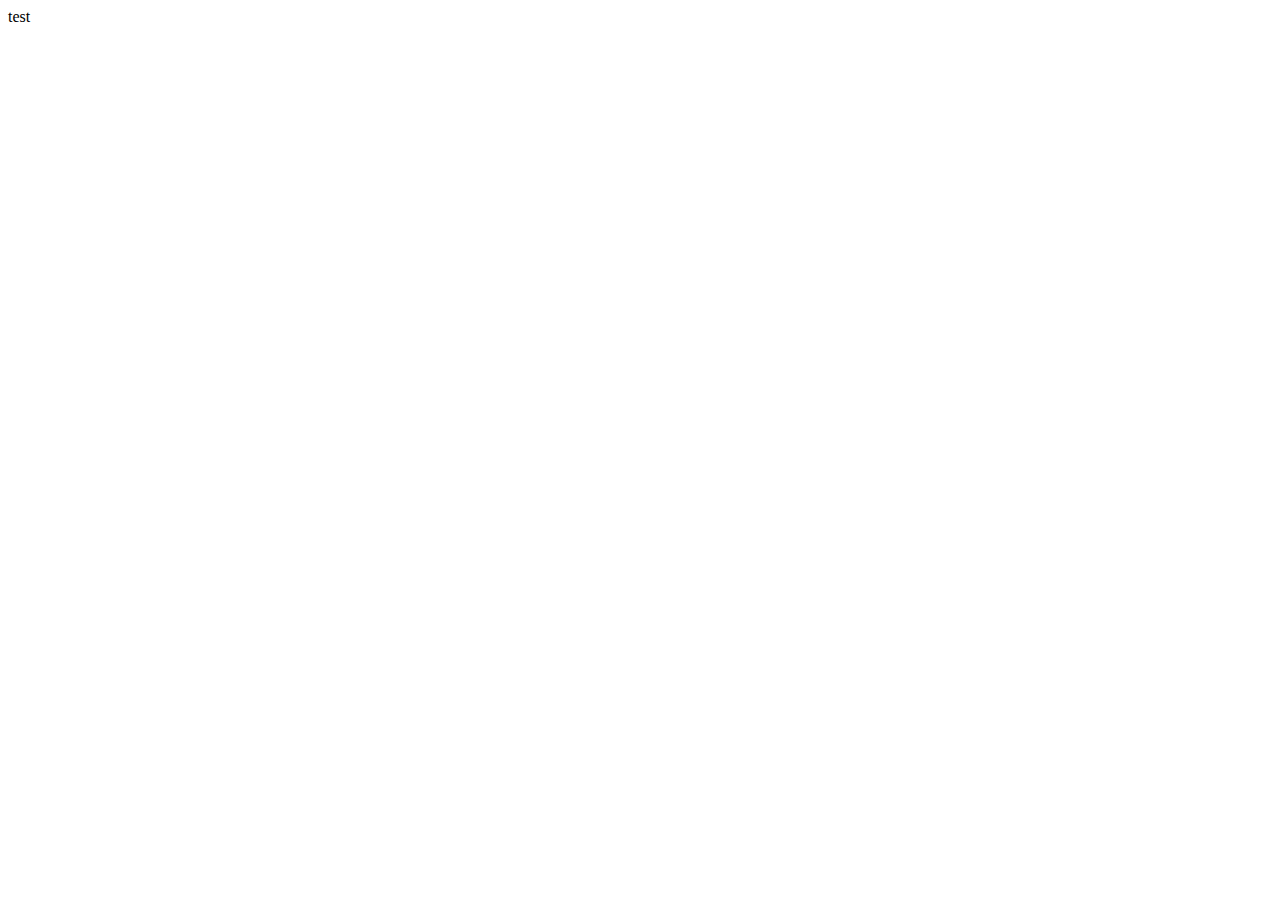
==== index.html @ 32921c5c "Update index.html" ====
<!DOCTYPE html>
<html>
  <head>
    <meta charset="utf-8">
    <meta http-equiv="X-UA-Compatible" content="IE=edge">
    <title></title>
    <meta name="description" content="">
    <meta name="viewport" content="width=device-width, initial-scale=1">
    <link rel="stylesheet" href="">
  </head>
  <body>
    test
    <script src="" async defer></script>
  </body>
</html>
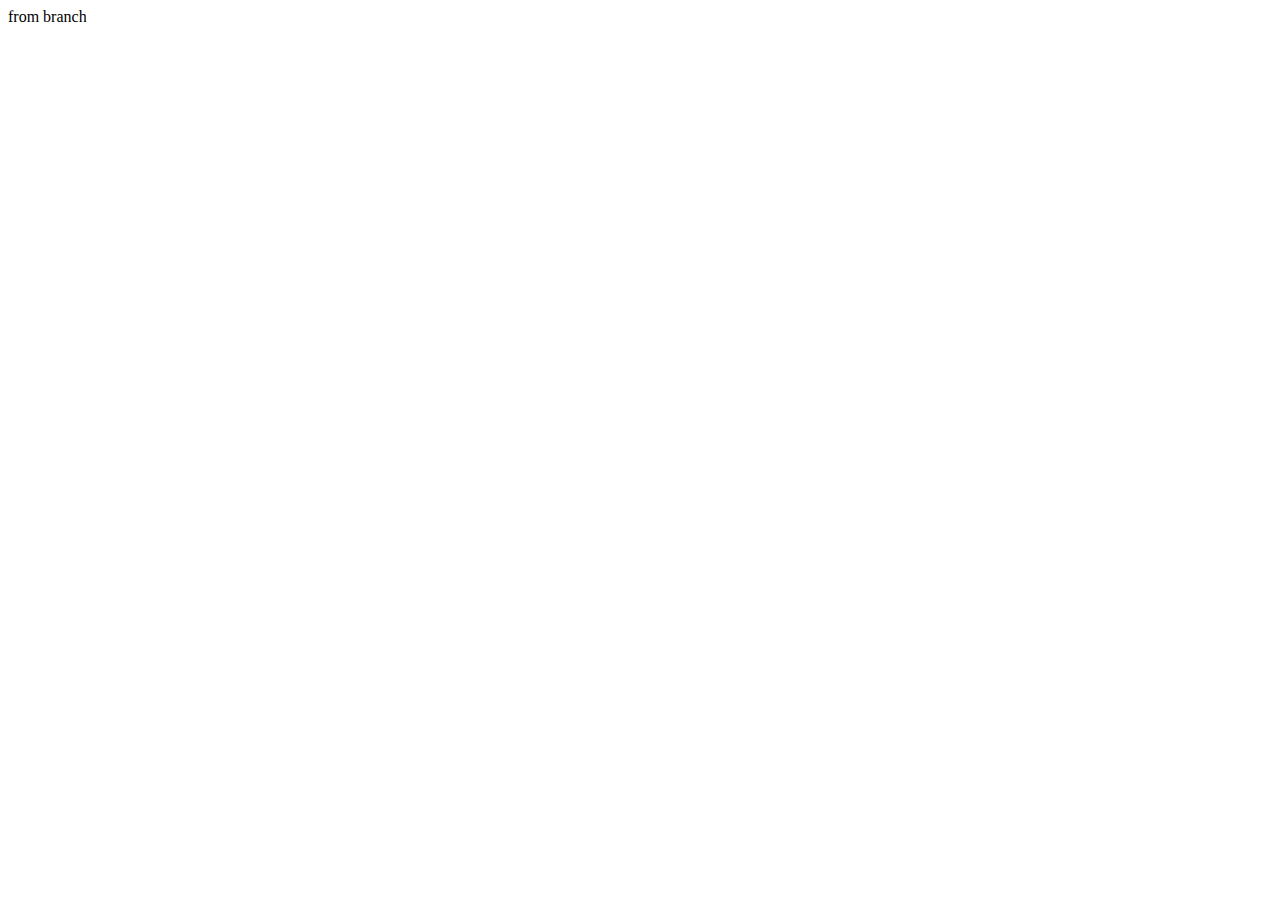
==== commit b9836354: "updated from gitbash" ====
--- a/index.html
+++ b/index.html
@@ -9,7 +9,7 @@
     <link rel="stylesheet" href="">
   </head>
   <body>
-    test
+    from branch
     <script src="" async defer></script>
   </body>
-</html>
+</html>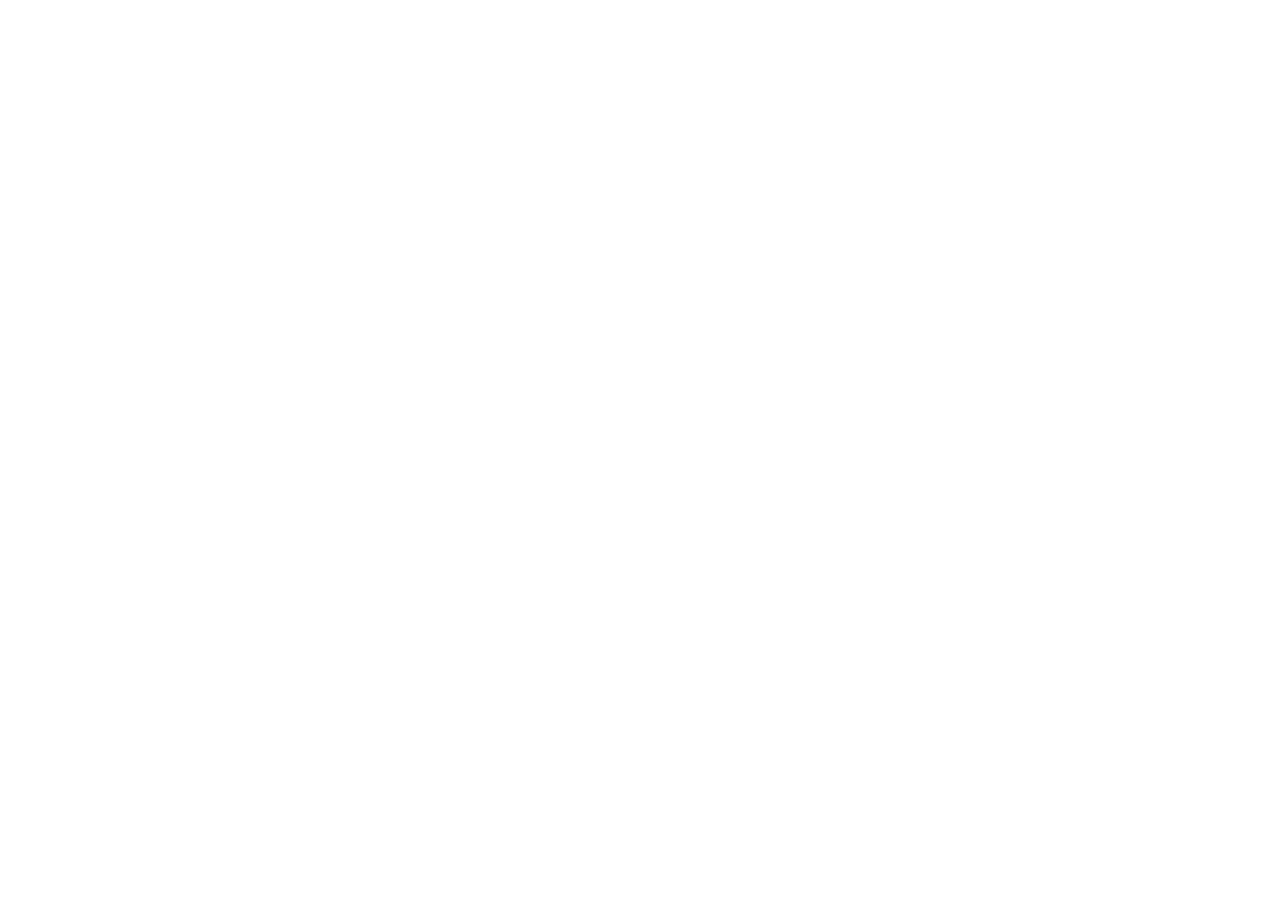
==== commit 151c20c1: "Merge branch 'main' into newFeature" ====
--- a/index.html
+++ b/index.html
@@ -9,7 +9,7 @@
     <link rel="stylesheet" href="">
   </head>
   <body>
-    from branch
+
     <script src="" async defer></script>
   </body>
-</html>+</html>
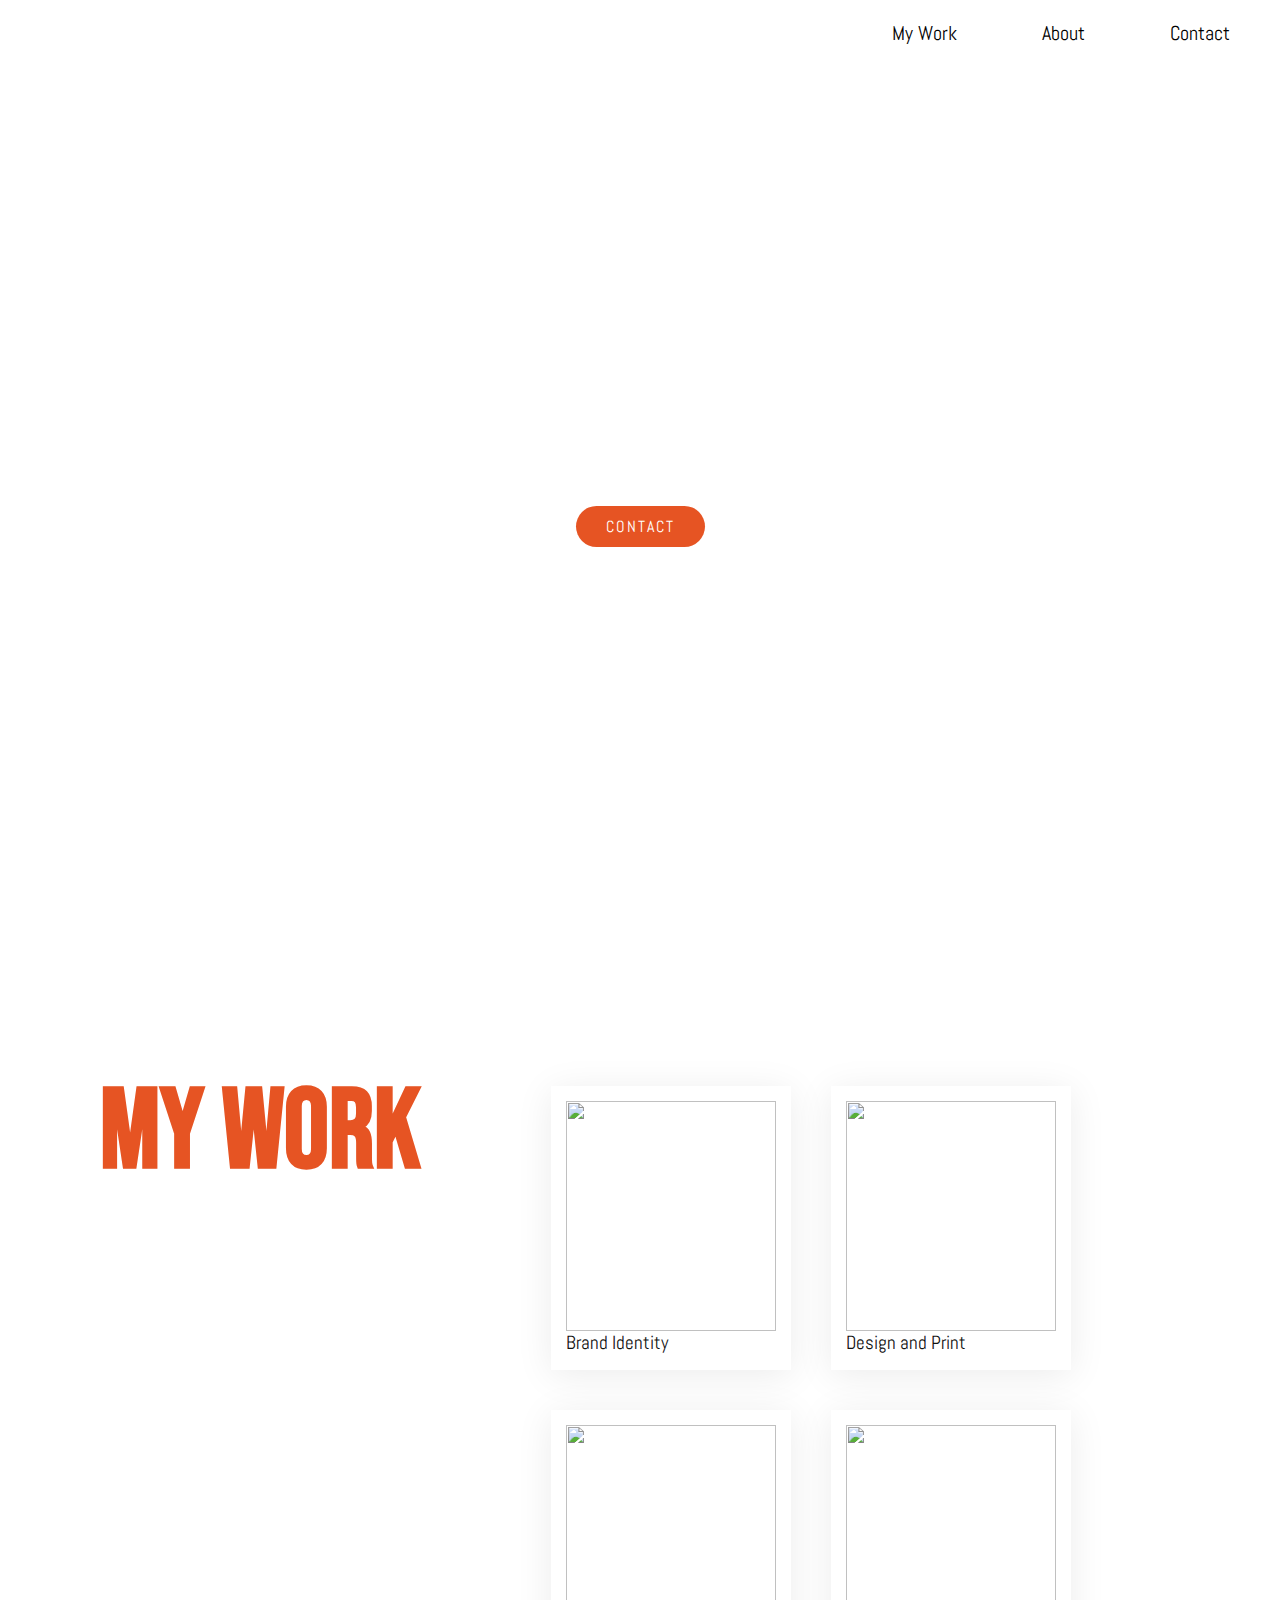
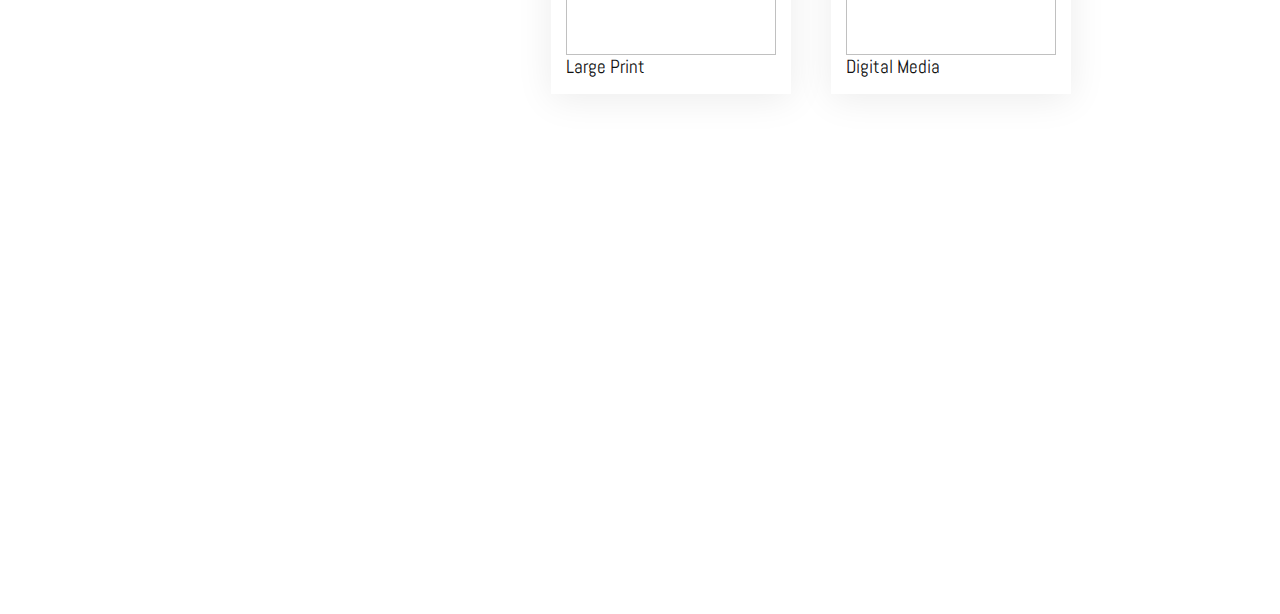
==== commit f74d2f35: "started build" ====
--- a/index.html
+++ b/index.html
@@ -3,12 +3,96 @@
   <head>
     <meta charset="utf-8">
     <meta http-equiv="X-UA-Compatible" content="IE=edge">
-    <title></title>
+    <title>Offset Design</title>
     <meta name="description" content="">
     <meta name="viewport" content="width=device-width, initial-scale=1">
-    <link rel="stylesheet" href="">
+    <link rel="preconnect" href="https://fonts.gstatic.com">
+    <link href="https://fonts.googleapis.com/css2?family=Abel&family=Bebas+Neue&display=swap" rel="stylesheet">
+    <link rel="stylesheet" href="style.css">
   </head>
   <body>
+
+    <header>
+      <a href="" class="logo"><img src="./images/logoOffsetDesign.png" alt=""></a>
+      <!-- <div class="menuToggle" onclick="toggleMenu();"></div> -->
+      <ul class="navigation">
+        <li><a href="#mywork" onclick="toggleMenu();">My Work</a></li>
+        <li><a href="#about" onclick="toggleMenu();">About</a></li>
+        <li><a href="#contact" onclick="toggleMenu();">Contact</a></li>
+      </ul>
+    </header>
+
+    <!-- BANNER SECTION -->
+    <section class="banner" id="banner">
+      <div class="content">
+        <a href="" class="btn">Contact</a>
+      </div>
+    </section>
+
+    <!-- MY WORK SECTION -->
+    <section class="mywork" id="mywork">
+      <div class="row">
+        <div class="col40">
+          <h2 class="titleText">My Work</h2>
+        </div>
+        <div class="col60">
+          <div class="content">
+            <div class="box">
+              <div class="imgBx">
+                <img src="./images/thumbBranding.png" alt="">
+              </div>
+              <div class="text">
+                <h3>Brand Identity</h3>
+              </div>
+            </div>
+            <div class="box">
+              <div class="imgBx">
+                <img src="./images/thumbDesignAndPrint.png" alt="">
+              </div>
+              <div class="text">
+                <h3>Design and Print</h3>
+              </div>
+            </div>
+            <div class="box">
+              <div class="imgBx">
+                <img src="./images/thumbLargeFormat.png" alt="">
+              </div>
+              <div class="text">
+                <h3>Large Print</h3>
+              </div>
+            </div>
+            <div class="box">
+              <div class="imgBx">
+                <img src="./images/thumbSocialMedia.png" alt="">
+              </div>
+              <div class="text">
+                <h3>Digital Media</h3>
+              </div>
+            </div>
+          </div>
+        </div>
+      </div>
+    </section>
+
+    <!-- ABOUT SECTION -->
+    <section>
+      <div>
+
+      </div>
+    </section>
+
+    <!-- CONTACT SECTION -->
+    <section>
+      <div>
+
+      </div>
+    </section>
+
+    <footer>
+      <div>
+
+      </div>
+    </footer>
 
     <script src="" async defer></script>
   </body>
--- a/style.css
+++ b/style.css
@@ -0,0 +1,176 @@
+:root {
+  font-size: 16px;
+}
+
+* {
+  margin: 0;
+  padding: 0;
+  box-sizing: border-box;
+  font-family: "Abel", sans-serif;
+  scroll-behavior: smooth;
+}
+
+/* SECTIONS (GENERAL) */
+section {
+  padding: 100px;
+}
+.btn {
+  font-size: 1em;
+  color: #fff;
+  background: #e65423;
+  display: inline-block;
+  padding: 10px 30px;
+  margin-top: 20px;
+  text-transform: uppercase;
+  text-decoration: none;
+  letter-spacing: 2px;
+  transition: 0.5s;
+  border-radius: 30px;
+}
+.btn:hover {
+  letter-spacing: 6px;
+}
+.title {
+  width: 100%;
+  display: flex;
+  justify-content: center;
+  align-items: center;
+  flex-direction: column;
+  text-align: center;
+}
+.titleText {
+  font-size: 7rem;
+  /* font-weight: 300; */
+  font-family: "Bebas Neue", cursive;
+  color: #e65423;
+}
+p {
+  font-weight: 300;
+  color: #111;
+}
+.row {
+  position: relative;
+  width: 100%;
+  display: flex;
+  justify-content: space-between;
+}
+.row .col40 {
+  width: 48%;
+}
+/* .row .col60 .imgBx {
+  position: relative;
+  width: 100%;
+  min-height: 300px;
+}
+.row .col60 .imgBx img {
+  position: absolute;
+  top: 0;
+  left: 0;
+  width: 100%;
+  height: 100%;
+  object-fit: cover;
+} */
+
+/* HEADER NAVIGATION */
+header {
+  position: relative;
+  top: 0;
+  left: 0;
+  width: 100%;
+  padding: 20px 50px;
+  z-index: 100;
+  display: flex;
+  justify-content: space-between;
+  align-items: center;
+  transition: 0.5s;
+  background-color: rgba(255, 255, 255, 0);
+}
+/* header.sticky {
+  background: #fff;
+  padding: 10px 100px;
+  box-shadow: 0 5px 20px rgba(0, 0, 0, 0.05);
+} */
+/* header.sticky .logo {
+  color: #111;
+} */
+header .navigation {
+  position: relative;
+  display: flex;
+}
+header .navigation li {
+  list-style: none;
+  margin-left: 85px;
+}
+header .navigation li a {
+  text-decoration: none;
+  color: #000;
+  font-weight: 300;
+  font-size: 20px;
+}
+/* header.sticky .navigation li a {
+  color: #111;
+} */
+header .navigation li a:hover {
+  color: #e65423;
+}
+
+/* BANNER SECTION */
+.banner {
+  position: relative;
+  top: 0;
+  width: 100%;
+  min-height: 100vh;
+  display: flex;
+  justify-content: center;
+  align-items: center;
+  background: url(./images/coverOffsetDesign1.png);
+  background-size: cover;
+  background-position: center;
+}
+.banner .content {
+  max-width: 900px;
+  text-align: center;
+}
+.banner .content h2 {
+  font-size: 5em;
+  color: #fff;
+}
+.banner .content p {
+  font-size: 1em;
+  color: #fff;
+}
+
+/* MY WORK SECTION */
+.mywork .content {
+  display: flex;
+  justify-content: center;
+  flex-direction: reverse;
+  flex-wrap: wrap;
+  /* margin-top: 40px; */
+}
+.mywork .content .box {
+  width: 240px;
+  margin: 20px;
+  border: 15px solid #fff;
+  box-shadow: 0 5px 35px rgba(0, 0, 0, 0.08);
+}
+.mywork .content .box .imgBx {
+  position: relative;
+  width: 100%;
+  height: 230px;
+}
+.mywork .content .box .imgBx img {
+  position: absolute;
+  top: 0;
+  left: 0;
+  width: 100%;
+  height: 100%;
+  object-fit: cover;
+}
+.mywork .content .box .text {
+  /* padding: 15px 0 5px; */
+}
+.mywork .content .box .text h3 {
+  font-weight: 400;
+  color: #111;
+}
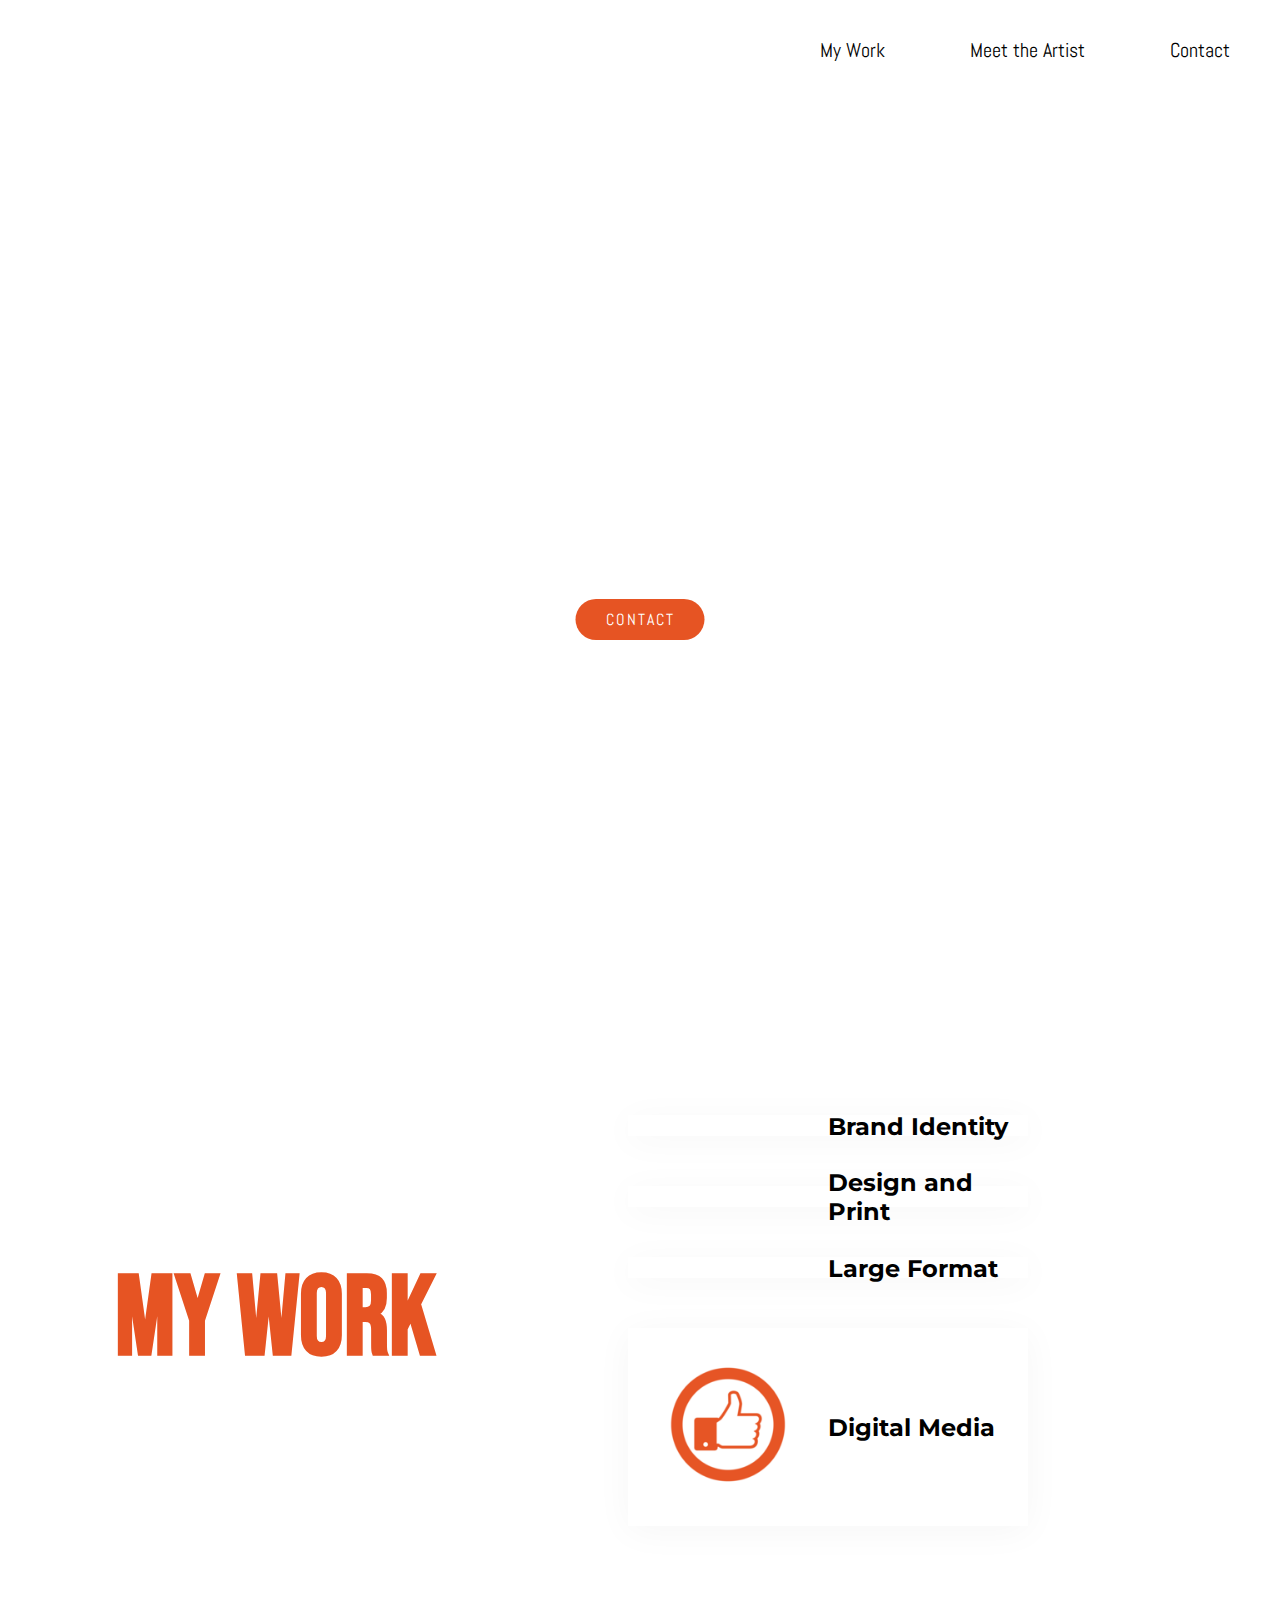
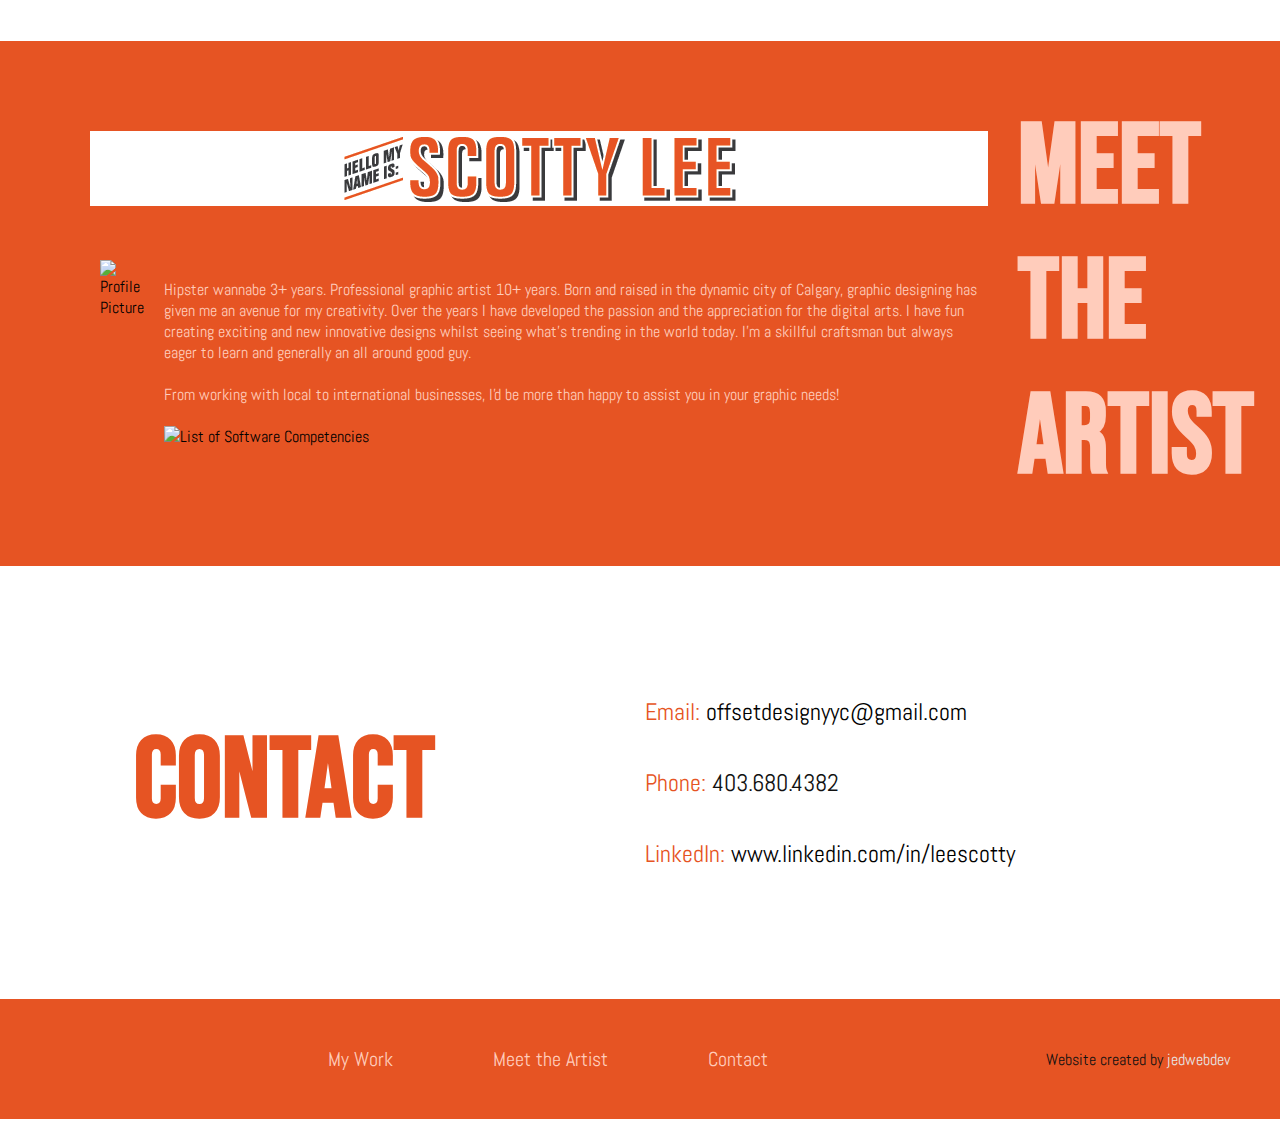
==== commit c12569a9: "second major update" ====
--- a/index.html
+++ b/index.html
@@ -7,7 +7,7 @@
     <meta name="description" content="">
     <meta name="viewport" content="width=device-width, initial-scale=1">
     <link rel="preconnect" href="https://fonts.gstatic.com">
-    <link href="https://fonts.googleapis.com/css2?family=Abel&family=Bebas+Neue&display=swap" rel="stylesheet">
+    <link href="https://fonts.googleapis.com/css2?family=Abel&family=Bebas+Neue&family=Montserrat:wght@700&display=swap" rel="stylesheet">
     <link rel="stylesheet" href="style.css">
   </head>
   <body>
@@ -17,7 +17,7 @@
       <!-- <div class="menuToggle" onclick="toggleMenu();"></div> -->
       <ul class="navigation">
         <li><a href="#mywork" onclick="toggleMenu();">My Work</a></li>
-        <li><a href="#about" onclick="toggleMenu();">About</a></li>
+        <li><a href="#about" onclick="toggleMenu();">Meet the Artist</a></li>
         <li><a href="#contact" onclick="toggleMenu();">Contact</a></li>
       </ul>
     </header>
@@ -25,49 +25,49 @@
     <!-- BANNER SECTION -->
     <section class="banner" id="banner">
       <div class="content">
-        <a href="" class="btn">Contact</a>
+        <a href="#contact" class="btn">Contact</a>
       </div>
     </section>
 
     <!-- MY WORK SECTION -->
     <section class="mywork" id="mywork">
       <div class="row">
-        <div class="col40">
+        <div class="titleColumnLeft">
           <h2 class="titleText">My Work</h2>
         </div>
-        <div class="col60">
-          <div class="content">
-            <div class="box">
-              <div class="imgBx">
+        <div class="content">
+          <a href="">
+            <div class="card">
+              <div class="imgBox">
                 <img src="./images/thumbBranding.png" alt="">
               </div>
               <div class="text">
                 <h3>Brand Identity</h3>
               </div>
             </div>
-            <div class="box">
-              <div class="imgBx">
-                <img src="./images/thumbDesignAndPrint.png" alt="">
-              </div>
-              <div class="text">
-                <h3>Design and Print</h3>
-              </div>
+          </a>
+          <div class="card">
+            <div class="imgBox">
+              <img src="./images/thumbDesignAndPrint.png" alt="">
             </div>
-            <div class="box">
-              <div class="imgBx">
-                <img src="./images/thumbLargeFormat.png" alt="">
-              </div>
-              <div class="text">
-                <h3>Large Print</h3>
-              </div>
+            <div class="text">
+              <h3>Design and Print</h3>
             </div>
-            <div class="box">
-              <div class="imgBx">
-                <img src="./images/thumbSocialMedia.png" alt="">
-              </div>
-              <div class="text">
-                <h3>Digital Media</h3>
-              </div>
+          </div>
+          <div class="card">
+            <div class="imgBox">
+              <img src="./images/thumbLargeFormat.png" alt="">
+            </div>
+            <div class="text">
+              <h3>Large Format</h3>
+            </div>
+          </div>
+          <div class="card">
+            <div class="imgBox">
+              <img src="./images/thumbDigitalMedia.png" alt="">
+            </div>
+            <div class="text">
+              <h3>Digital Media</h3>
             </div>
           </div>
         </div>
@@ -75,23 +75,58 @@
     </section>
 
     <!-- ABOUT SECTION -->
-    <section>
-      <div>
-
+    <section class="about" id="about">
+      <div class="row">
+        <div class="content">
+          <div class="contentRow">
+            <div class="imgTitle">
+              <img src="./images/aboutName-2.png" alt="Hello My Name is Scotty Lee">
+            </div>
+          </div>
+          <div class="contentRow">
+            <div class="imgBox">
+              <img src="./images/aboutProfile.png" alt="Profile Picture">
+            </div>
+            <div class="text">
+              <p>Hipster wannabe 3+ years. Professional graphic artist 10+ years. Born and raised in the dynamic city of Calgary, graphic designing has given me an avenue for my creativity. Over the years I have developed the passion and the appreciation for the digital arts. I have fun creating exciting and new innovative designs whilst seeing what's trending in the world today. I'm a skillful craftsman but always eager to learn and generally an all around good guy.</p>
+              <br>
+              <p>From working with local to international businesses, I'd be more than happy to assist you in your graphic needs!</p>
+              <br>
+              <img src="./images/aboutIconList.png" alt="List of Software Competencies">
+            </div>
+          </div>
+        </div>
+        <div class="titleColumnRight">
+          <h2 class="titleText">Meet the Artist</h2>
+        </div>
       </div>
     </section>
 
     <!-- CONTACT SECTION -->
-    <section>
-      <div>
-
+    <section class="contact" id="contact">
+      <div class="row">
+        <div class="titleColumnLeft">
+          <h2 class="titleText">Contact</h2>
+        </div>
+        <div class="content">
+          <div class="text">
+            <p><span>Email: </span> <a href="mailto:offsetdesignyyc@gmail.com">offsetdesignyyc@gmail.com</a></p>
+            <p><span>Phone: </span> 403.680.4382</p>
+            <p><span>LinkedIn: </span> <a href="https://www.linkedin.com/in/leescotty">www.linkedin.com/in/leescotty</a></p>
+          </div>
+        </div>
       </div>
     </section>
 
-    <footer>
-      <div>
-
-      </div>
+    <footer class="footer">
+      <a href="" class="logo"><img src="./images/logoOffsetDesign.png" alt=""></a>
+      <!-- <div class="menuToggle" onclick="toggleMenu();"></div> -->
+      <ul class="index">
+        <li><a href="#mywork" onclick="toggleMenu();">My Work</a></li>
+        <li><a href="#about" onclick="toggleMenu();">Meet the Artist</a></li>
+        <li><a href="#contact" onclick="toggleMenu();">Contact</a></li>
+      </ul>
+      <p class="createdBy">Website created by <span>jedwebdev</span></p>
     </footer>
 
     <script src="" async defer></script>
--- a/style.css
+++ b/style.css
@@ -12,7 +12,7 @@
 
 /* SECTIONS (GENERAL) */
 section {
-  padding: 100px;
+  padding: 60px;
 }
 .btn {
   font-size: 1em;
@@ -54,29 +54,29 @@
   display: flex;
   justify-content: space-between;
 }
-.row .col40 {
-  width: 48%;
-}
-/* .row .col60 .imgBx {
-  position: relative;
-  width: 100%;
-  min-height: 300px;
-}
-.row .col60 .imgBx img {
-  position: absolute;
+.row .titleColumnLeft {
+  width: 600px;
+  display: flex;
+  justify-content: flex-end;
+  align-items: center;
+}
+.row .titleColumnRight {
+  width: 600px;
+  display: flex;
+  justify-content: flex-start;
+  align-items: center;
+}
+.row .titleColumnRight .titleText {
+  color: #ffccbb;
+}
+
+/* HEADER NAVIGATION */
+header {
+  position: relative;
   top: 0;
   left: 0;
   width: 100%;
-  height: 100%;
-  object-fit: cover;
-} */
-
-/* HEADER NAVIGATION */
-header {
-  position: relative;
-  top: 0;
-  left: 0;
-  width: 100%;
+  height: 100px;
   padding: 20px 50px;
   z-index: 100;
   display: flex;
@@ -94,7 +94,7 @@
   color: #111;
 } */
 header .navigation {
-  position: relative;
+  /* position: relative; */
   display: flex;
 }
 header .navigation li {
@@ -107,7 +107,7 @@
   font-weight: 300;
   font-size: 20px;
 }
-/* header.sticky .navigation li a {
+/* header nav.sticky .navigation li a {
   color: #111;
 } */
 header .navigation li a:hover {
@@ -139,38 +139,146 @@
   font-size: 1em;
   color: #fff;
 }
+.banner .btn {
+  position: absolute;
+  bottom: 40%;
+  transform: translateX(-50%);
+}
 
 /* MY WORK SECTION */
+.mywork {
+  display: flex;
+  align-items: center;
+  flex-wrap: wrap;
+}
 .mywork .content {
-  display: flex;
-  justify-content: center;
-  flex-direction: reverse;
-  flex-wrap: wrap;
-  /* margin-top: 40px; */
-}
-.mywork .content .box {
-  width: 240px;
-  margin: 20px;
-  border: 15px solid #fff;
-  box-shadow: 0 5px 35px rgba(0, 0, 0, 0.08);
-}
-.mywork .content .box .imgBx {
-  position: relative;
-  width: 100%;
-  height: 230px;
-}
-.mywork .content .box .imgBx img {
+  margin: 30px;
+  width: 100%;
+  display: flex;
+  justify-content: center;
+  flex-wrap: wrap;
+}
+.mywork .content .card {
+  position: relative;
+  margin: 25px;
+  width: 400px;
+  /* background: chartreuse; */
+  box-shadow: 0 5px 35px rgba(0, 0, 0, 0.04);
+  cursor: pointer;
+}
+.mywork .content .card .imgBox {
+  /* border: 1px solid brown; */
+  width: 250px;
+  overflow: hidden;
+}
+.mywork .content .card .imgBox img {
+  width: 100%;
+  object-position: center;
+  object-fit: cover;
+  transform: translateX(-10%);
+}
+.mywork .content .text {
   position: absolute;
-  top: 0;
+  top: 50%;
+  left: 200px;
+  transform: translateY(-50%);
+}
+.mywork .content .text h3 {
+  font-family: "Montserrat", sans-serif;
+  font-size: 24px;
+  color: #000;
+}
+.mywork .content .text h3 a {
+  text-decoration: none;
+}
+
+/* ABOUT SECTION */
+.about {
+  background: #e65423;
+}
+
+.about .content {
+  margin: 30px;
+  width: 100%;
+  display: flex;
+  justify-content: center;
+  flex-wrap: wrap;
+}
+.about .content .contentRow {
+  display: flex;
+}
+.about .content .contentRow .imgBox {
+  margin: 10px;
+}
+.about .content .contentRow .text {
+  margin: 10px;
+  display: flex;
+  flex-direction: column;
+  justify-content: center;
+}
+.about .content p {
+  color: #ffccbb;
+}
+
+/* CONTACT SECTION */
+.contact {
+  display: flex;
+  align-items: center;
+  flex-wrap: wrap;
+}
+.contact .content {
+  position: relative;
+  margin: 30px;
+  width: 100%;
+  display: flex;
+  flex-direction: column;
+  justify-content: center;
+  font-size: 24px;
+}
+.contact .content .text p {
+  margin: 40px 0px;
+  margin-left: 180px;
+}
+.contact .content .text span {
+  color: #e65423;
+}
+.contact .content .text a {
+  color: #000;
+  text-decoration: none;
+}
+
+footer {
+  position: relative;
+  bottom: 0;
   left: 0;
   width: 100%;
-  height: 100%;
-  object-fit: cover;
-}
-.mywork .content .box .text {
-  /* padding: 15px 0 5px; */
-}
-.mywork .content .box .text h3 {
-  font-weight: 400;
-  color: #111;
-}
+  height: 120px;
+  padding: 20px 50px;
+  z-index: 100;
+  display: flex;
+  justify-content: space-between;
+  align-items: center;
+  transition: 0.5s;
+  background-color: #e65423;
+}
+footer .index {
+  position: relative;
+  display: flex;
+  align-items: center;
+}
+footer .index li {
+  list-style: none;
+  margin: 50px;
+}
+footer .index li a {
+  text-decoration: none;
+  color: #ffccbb;
+  font-weight: 300;
+  font-size: 20px;
+}
+footer .index li a:hover {
+  color: #000;
+}
+footer span {
+  color: #e6e6e6;
+}
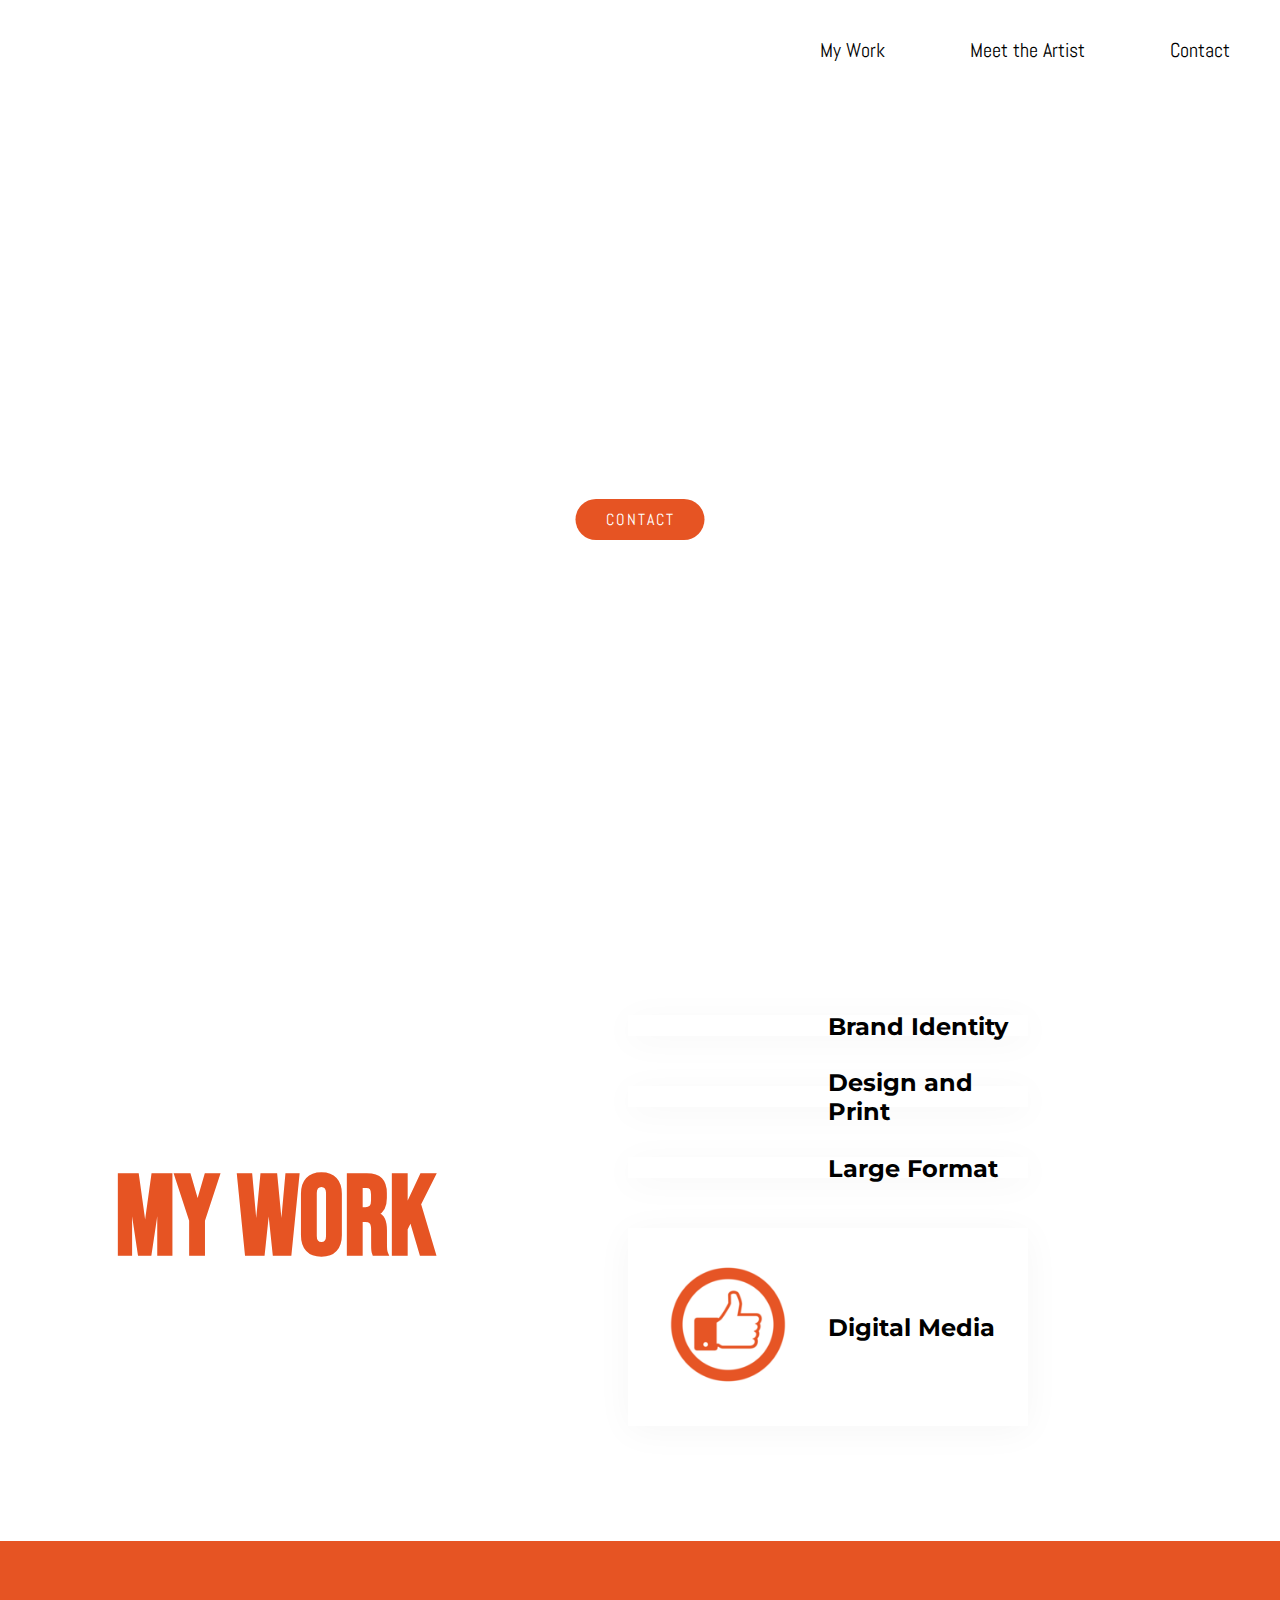
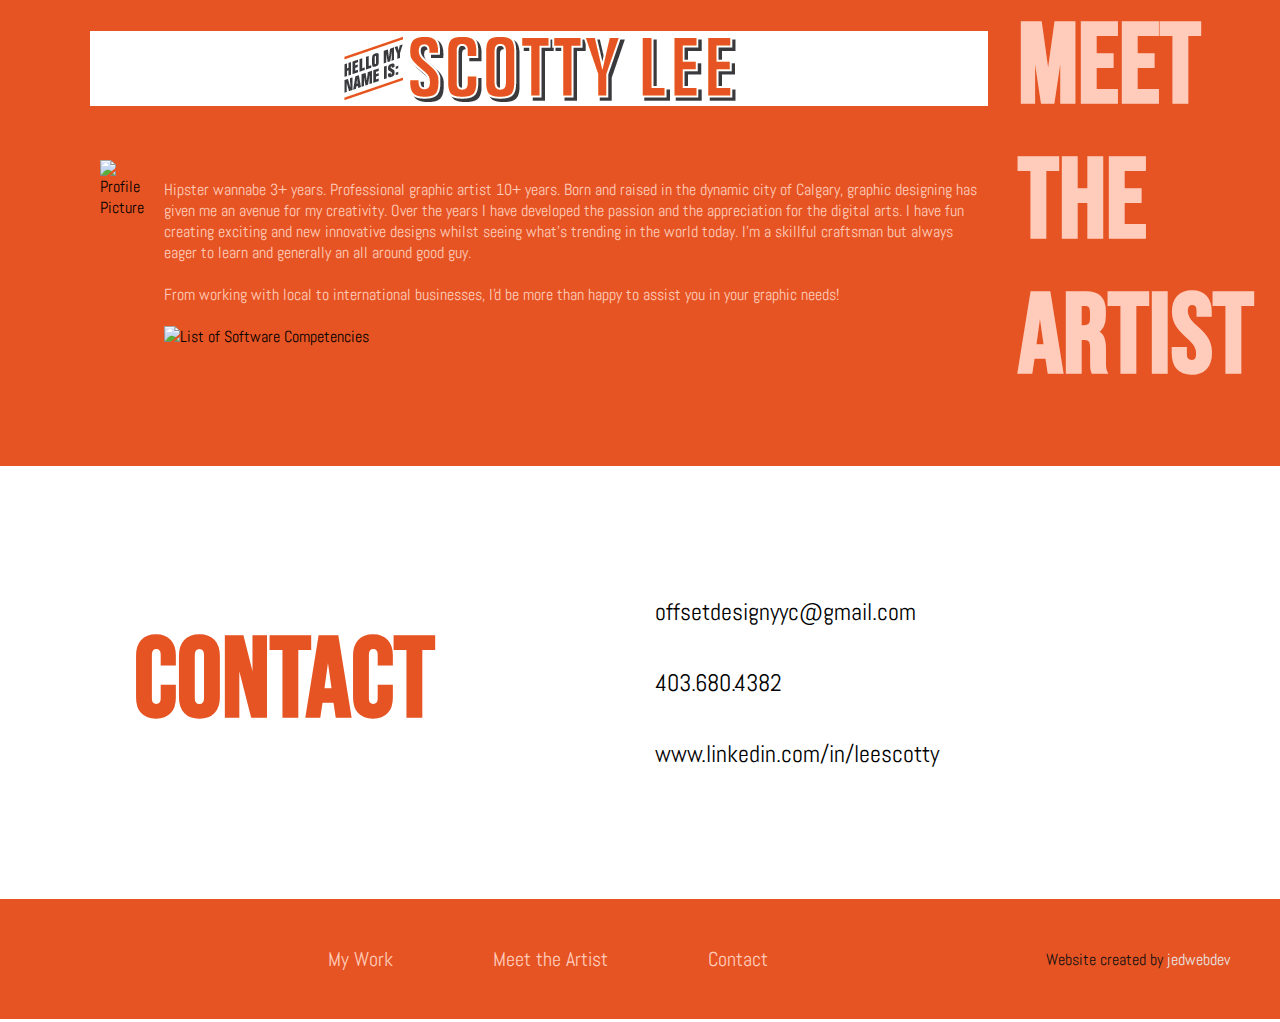
==== commit 8da238b6: "refined layout and added contact icons" ====
--- a/index.html
+++ b/index.html
@@ -9,6 +9,7 @@
     <link rel="preconnect" href="https://fonts.gstatic.com">
     <link href="https://fonts.googleapis.com/css2?family=Abel&family=Bebas+Neue&family=Montserrat:wght@700&display=swap" rel="stylesheet">
     <link rel="stylesheet" href="style.css">
+    <script src="https://kit.fontawesome.com/d0799568b8.js" crossorigin="anonymous"></script>
   </head>
   <body>
 
@@ -110,9 +111,9 @@
         </div>
         <div class="content">
           <div class="text">
-            <p><span>Email: </span> <a href="mailto:offsetdesignyyc@gmail.com">offsetdesignyyc@gmail.com</a></p>
-            <p><span>Phone: </span> 403.680.4382</p>
-            <p><span>LinkedIn: </span> <a href="https://www.linkedin.com/in/leescotty">www.linkedin.com/in/leescotty</a></p>
+            <p><i class="fas fa-envelope"></i> <a href="mailto:offsetdesignyyc@gmail.com">offsetdesignyyc@gmail.com</a></p>
+            <p><i class="fas fa-phone"></i> <a href="tel:14036804382">403.680.4382</a></p>
+            <p><i class="fab fa-linkedin-in"></i> <a href="https://www.linkedin.com/in/leescotty">www.linkedin.com/in/leescotty</a></p>
           </div>
         </div>
       </div>
--- a/style.css
+++ b/style.css
@@ -72,7 +72,7 @@
 
 /* HEADER NAVIGATION */
 header {
-  position: relative;
+  position: absolute;
   top: 0;
   left: 0;
   width: 100%;
@@ -215,9 +215,13 @@
   display: flex;
   flex-direction: column;
   justify-content: center;
+  align-items: flex-start;
 }
 .about .content p {
   color: #ffccbb;
+}
+.about .content img {
+  object-fit: contain;
 }
 
 /* CONTACT SECTION */
@@ -246,7 +250,20 @@
   color: #000;
   text-decoration: none;
 }
-
+.fa-envelope {
+  color: #e65423;
+  margin-right: 10px;
+}
+.fa-phone {
+  color: #e65423;
+  margin-right: 10px;
+}
+.fa-linkedin-in {
+  color: #e65423;
+  margin-right: 10px;
+}
+
+/* FOOTER SECTION */
 footer {
   position: relative;
   bottom: 0;
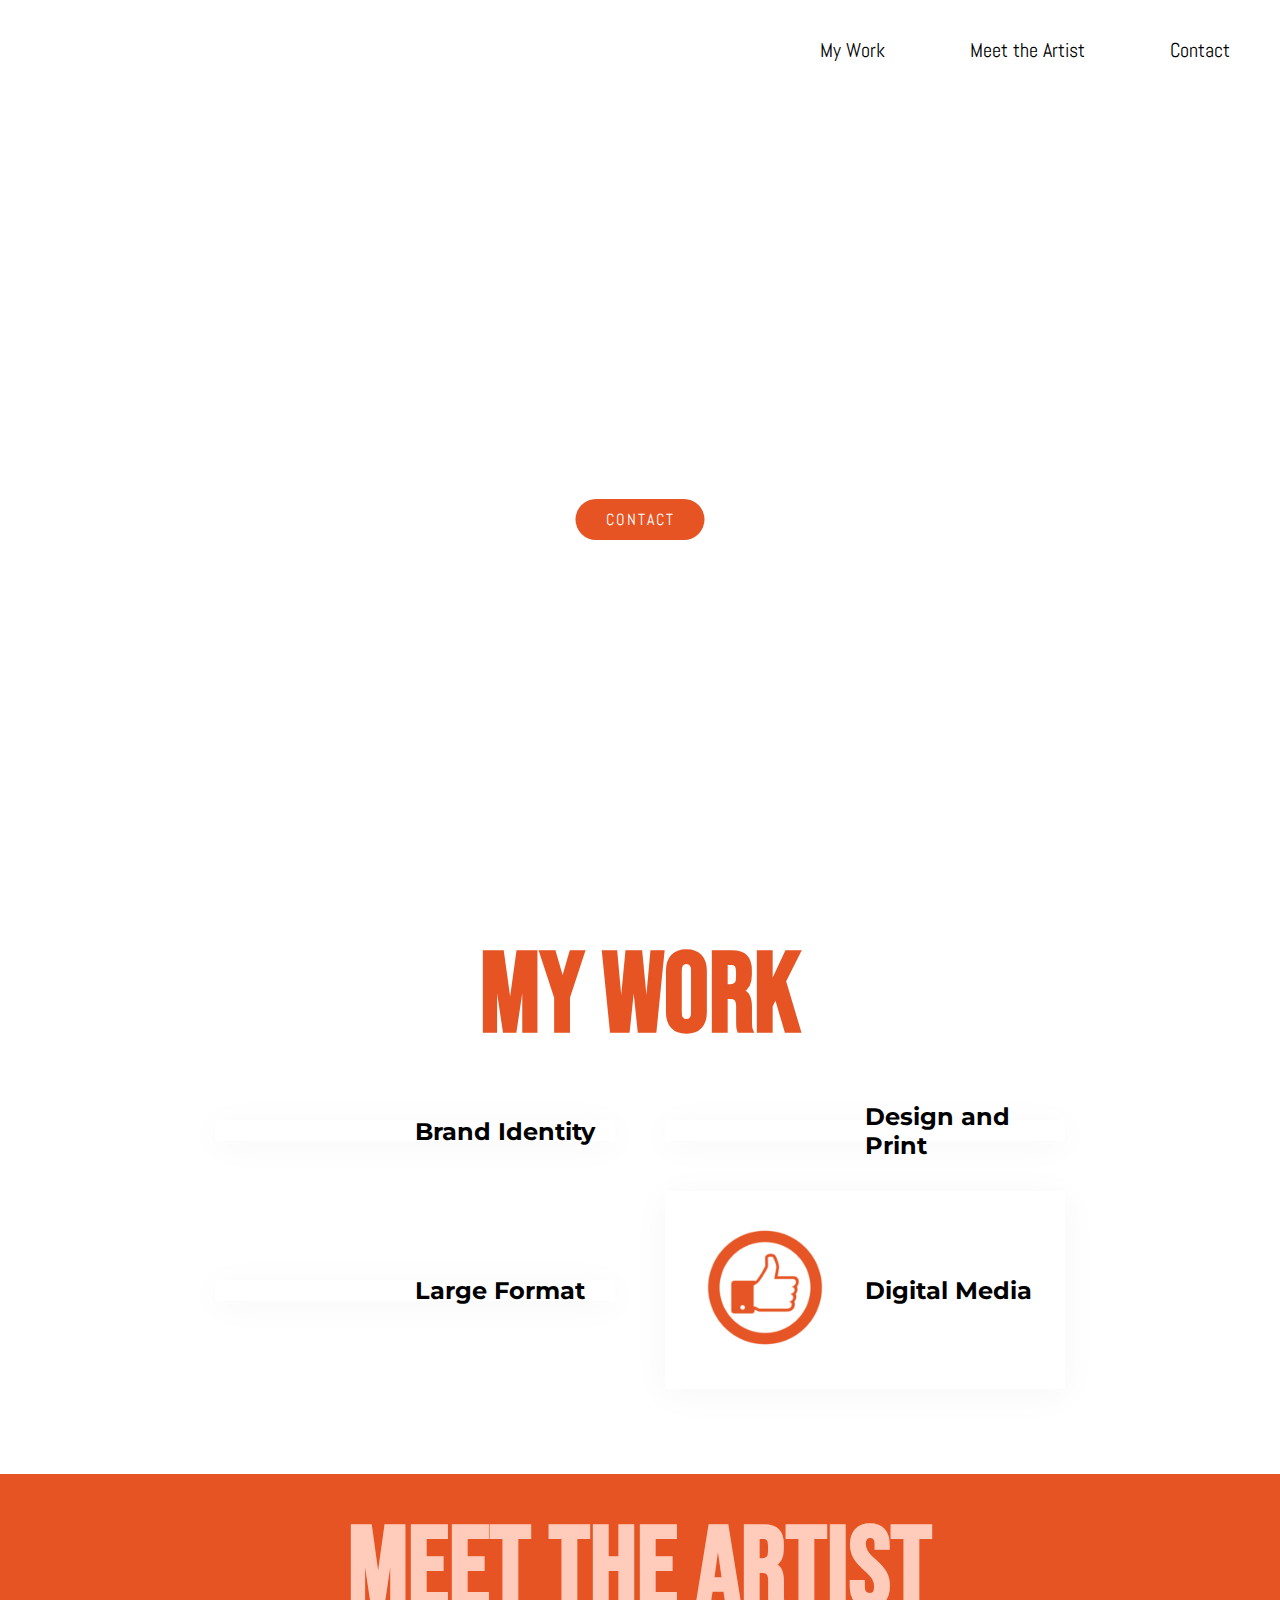
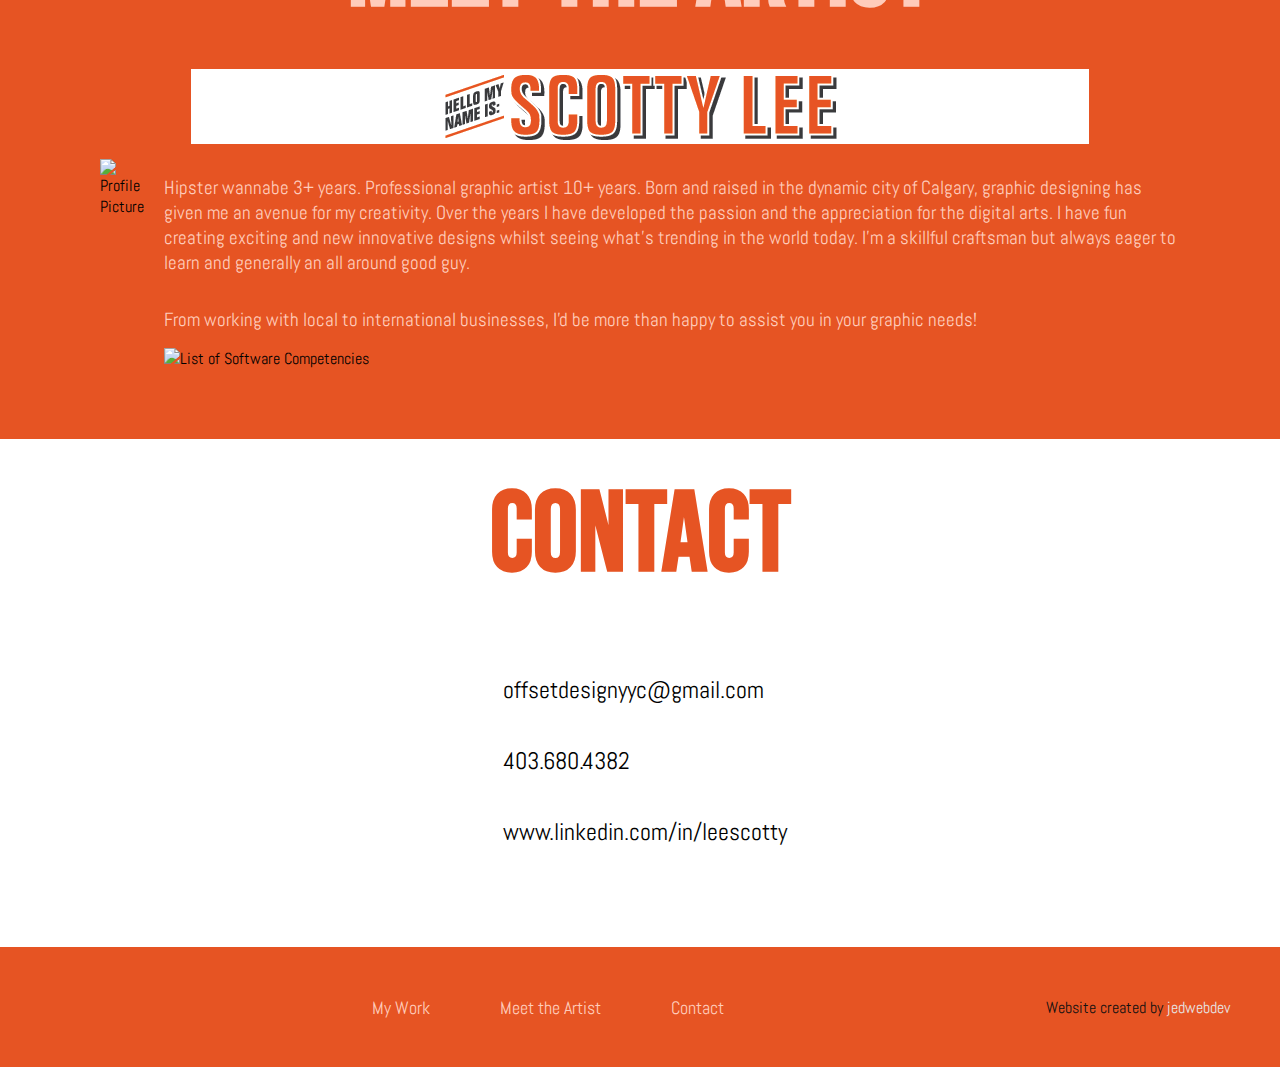
==== commit b2cc9004: "cleaned css and started on project page" ====
--- a/index.html
+++ b/index.html
@@ -3,7 +3,7 @@
   <head>
     <meta charset="utf-8">
     <meta http-equiv="X-UA-Compatible" content="IE=edge">
-    <title>Offset Design</title>
+    <title>Main | Offset Design</title>
     <meta name="description" content="">
     <meta name="viewport" content="width=device-width, initial-scale=1">
     <link rel="preconnect" href="https://fonts.gstatic.com">
@@ -12,7 +12,7 @@
     <script src="https://kit.fontawesome.com/d0799568b8.js" crossorigin="anonymous"></script>
   </head>
   <body>
-
+    <!-- NAVIGATION/HEADER SECTION -->
     <header>
       <a href="" class="logo"><img src="./images/logoOffsetDesign.png" alt=""></a>
       <!-- <div class="menuToggle" onclick="toggleMenu();"></div> -->
@@ -37,7 +37,7 @@
           <h2 class="titleText">My Work</h2>
         </div>
         <div class="content">
-          <a href="">
+          <a href="work.html">
             <div class="card">
               <div class="imgBox">
                 <img src="./images/thumbBranding.png" alt="">
@@ -47,30 +47,36 @@
               </div>
             </div>
           </a>
-          <div class="card">
-            <div class="imgBox">
-              <img src="./images/thumbDesignAndPrint.png" alt="">
+          <a href="work.html">
+            <div class="card">
+              <div class="imgBox">
+                <img src="./images/thumbDesignAndPrint.png" alt="">
+              </div>
+              <div class="text">
+                <h3>Design and Print</h3>
+              </div>
             </div>
-            <div class="text">
-              <h3>Design and Print</h3>
+          </a>
+          <a href="work.html">
+            <div class="card">
+              <div class="imgBox">
+                <img src="./images/thumbLargeFormat.png" alt="">
+              </div>
+              <div class="text">
+                <h3>Large Format</h3>
+              </div>
             </div>
-          </div>
-          <div class="card">
-            <div class="imgBox">
-              <img src="./images/thumbLargeFormat.png" alt="">
+          </a>
+          <a href="work.html">
+            <div class="card">
+              <div class="imgBox">
+                <img src="./images/thumbDigitalMedia.png" alt="">
+              </div>
+              <div class="text">
+                <h3>Digital Media</h3>
+              </div>
             </div>
-            <div class="text">
-              <h3>Large Format</h3>
-            </div>
-          </div>
-          <div class="card">
-            <div class="imgBox">
-              <img src="./images/thumbDigitalMedia.png" alt="">
-            </div>
-            <div class="text">
-              <h3>Digital Media</h3>
-            </div>
-          </div>
+          </a>
         </div>
       </div>
     </section>
@@ -90,9 +96,7 @@
             </div>
             <div class="text">
               <p>Hipster wannabe 3+ years. Professional graphic artist 10+ years. Born and raised in the dynamic city of Calgary, graphic designing has given me an avenue for my creativity. Over the years I have developed the passion and the appreciation for the digital arts. I have fun creating exciting and new innovative designs whilst seeing what's trending in the world today. I'm a skillful craftsman but always eager to learn and generally an all around good guy.</p>
-              <br>
               <p>From working with local to international businesses, I'd be more than happy to assist you in your graphic needs!</p>
-              <br>
               <img src="./images/aboutIconList.png" alt="List of Software Competencies">
             </div>
           </div>
--- a/style.css
+++ b/style.css
@@ -12,7 +12,7 @@
 
 /* SECTIONS (GENERAL) */
 section {
-  padding: 60px;
+  padding: 30px;
 }
 .btn {
   font-size: 1em;
@@ -52,7 +52,13 @@
   position: relative;
   width: 100%;
   display: flex;
-  justify-content: space-between;
+  justify-content: space-around;
+}
+.row .content {
+  max-width: 1100px;
+  display: flex;
+  justify-content: center;
+  align-items: center;
 }
 .row .titleColumnLeft {
   width: 600px;
@@ -194,33 +200,44 @@
 
 /* ABOUT SECTION */
 .about {
+  width: 100%;
   background: #e65423;
-}
-
+  display: flex;
+}
 .about .content {
   margin: 30px;
-  width: 100%;
-  display: flex;
-  justify-content: center;
-  flex-wrap: wrap;
+  /* width: auto; */
+  display: flex;
+  justify-content: center;
+  align-items: center;
+  flex-direction: column;
 }
 .about .content .contentRow {
   display: flex;
+  width: auto;
 }
 .about .content .contentRow .imgBox {
   margin: 10px;
+  object-fit: contain;
+  width: auto;
 }
 .about .content .contentRow .text {
+  width: auto;
   margin: 10px;
   display: flex;
   flex-direction: column;
   justify-content: center;
   align-items: flex-start;
+}
+.about .content .contentRow .text p {
+  margin: 16px 0;
+  font-size: 1.2rem;
 }
 .about .content p {
   color: #ffccbb;
 }
 .about .content img {
+  width: auto;
   object-fit: contain;
 }
 
@@ -234,14 +251,11 @@
   position: relative;
   margin: 30px;
   width: 100%;
-  display: flex;
-  flex-direction: column;
-  justify-content: center;
   font-size: 24px;
 }
 .contact .content .text p {
   margin: 40px 0px;
-  margin-left: 180px;
+  /* margin-left: 180px; */
 }
 .contact .content .text span {
   color: #e65423;
@@ -286,6 +300,7 @@
 footer .index li {
   list-style: none;
   margin: 50px;
+  text-align: center;
 }
 footer .index li a {
   text-decoration: none;
@@ -299,3 +314,62 @@
 footer span {
   color: #e6e6e6;
 }
+
+@media screen and (max-width: 1450px) {
+  /* MY WORK SECTION (<1450px) */
+  .mywork .row {
+    display: flex;
+    flex-direction: column;
+    align-items: center;
+  }
+  .mywork .row .titleColumnLeft {
+    width: auto;
+    display: flex;
+    justify-content: center;
+    align-items: center;
+  }
+
+  /* ABOUT SECTION (<1450px) */
+  .about .row {
+    display: flex;
+    flex-direction: column-reverse;
+    align-items: center;
+  }
+  .about .row .titleColumnRight {
+    width: auto;
+    display: flex;
+    justify-content: center;
+    align-items: center;
+  }
+  .about .content .contentRow .text {
+    margin: 10px;
+  }
+
+  /* CONTACT SECTION (<1450px) */
+  .contact .row {
+    display: flex;
+    flex-direction: column;
+    align-items: center;
+  }
+  .contact .row .titleColumnLeft {
+    width: auto;
+    display: flex;
+    justify-content: center;
+    align-items: center;
+  }
+
+  /* FOOTER SECTION (<1450px) */
+  footer img {
+    width: 80%;
+  }
+  footer .index li {
+    margin: 35px;
+  }
+  footer .index li a {
+    font-size: 18px;
+  }
+  footer p {
+    text-align: right;
+    font-size: 16px;
+  }
+}
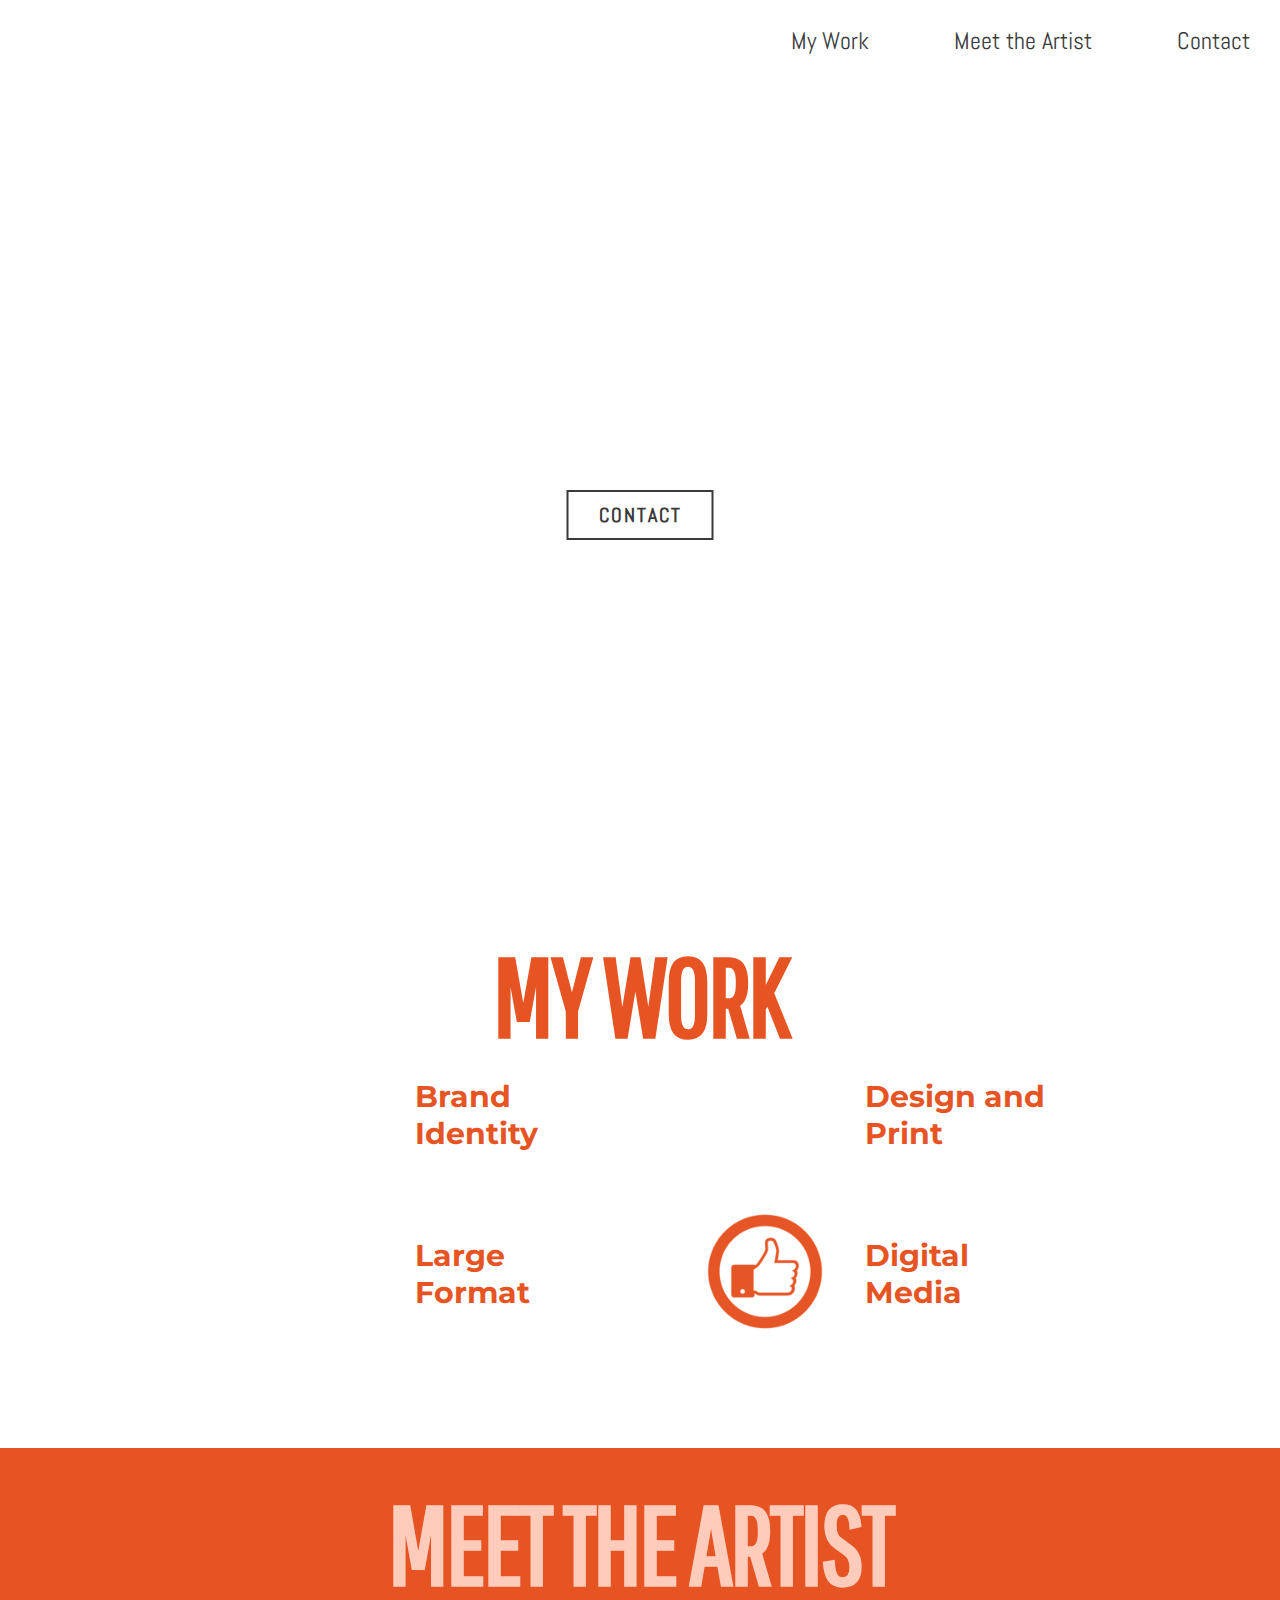
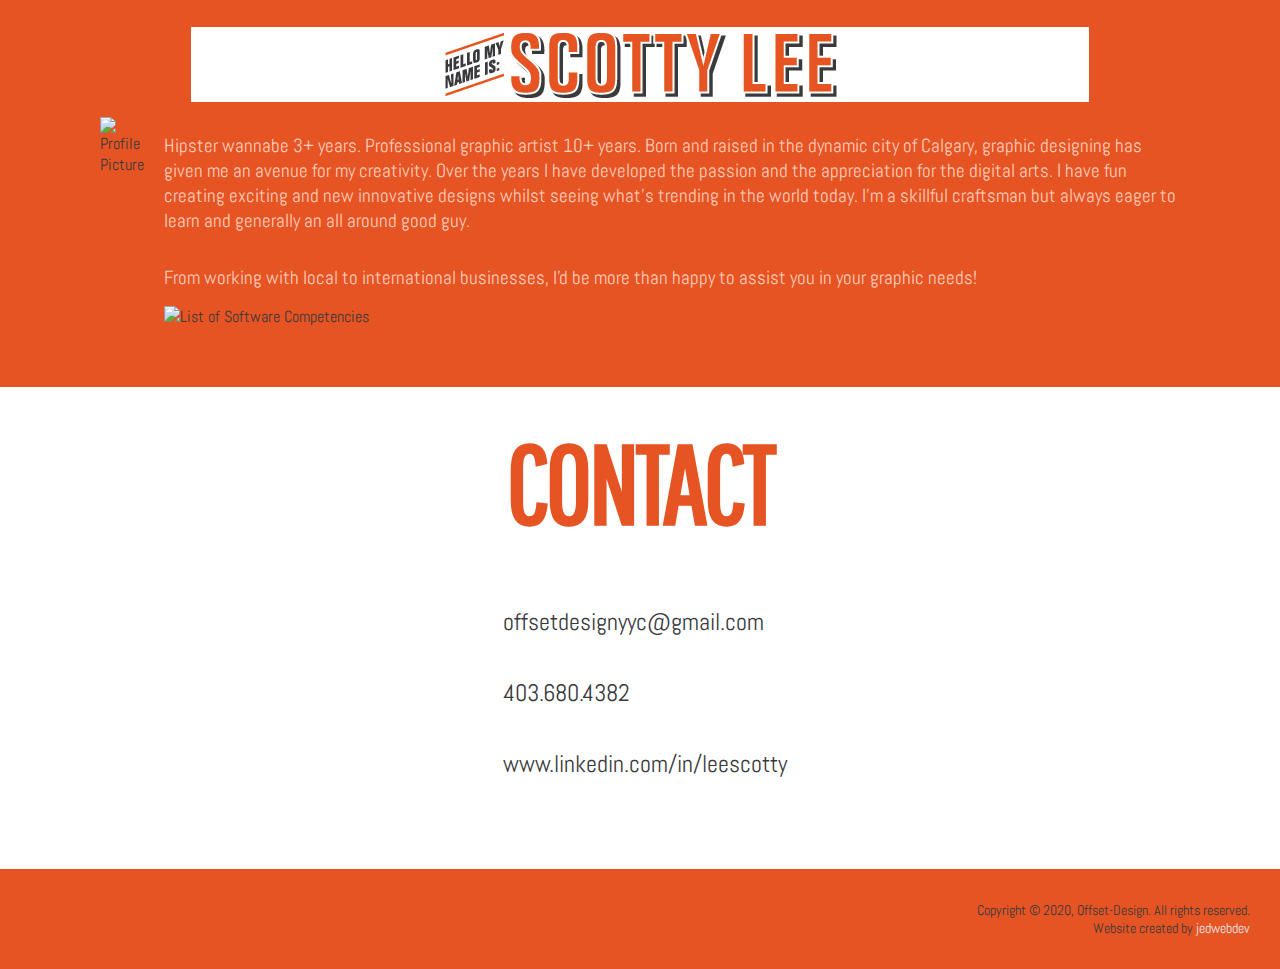
==== commit d56304a0: "updated for mobile" ====
--- a/index.html
+++ b/index.html
@@ -6,35 +6,55 @@
     <title>Main | Offset Design</title>
     <meta name="description" content="">
     <meta name="viewport" content="width=device-width, initial-scale=1">
+    <link rel="icon" type="image/jpg" href="./images/faviconOffsetDesign.jpg">
     <link rel="preconnect" href="https://fonts.gstatic.com">
-    <link href="https://fonts.googleapis.com/css2?family=Abel&family=Bebas+Neue&family=Montserrat:wght@700&display=swap" rel="stylesheet">
+    <link href="https://fonts.googleapis.com/css2?family=Abel&family=Bebas+Neue&family=Montserrat:wght@700&family=Pathway+Gothic+One&display=swap" rel="stylesheet">
     <link rel="stylesheet" href="style.css">
     <script src="https://kit.fontawesome.com/d0799568b8.js" crossorigin="anonymous"></script>
   </head>
   <body>
     <!-- NAVIGATION/HEADER SECTION -->
-    <header>
+    <header id="top">
       <a href="" class="logo"><img src="./images/logoOffsetDesign.png" alt=""></a>
-      <!-- <div class="menuToggle" onclick="toggleMenu();"></div> -->
+      <div class="menuToggle" onclick="toggleMenu();"></div>
       <ul class="navigation">
         <li><a href="#mywork" onclick="toggleMenu();">My Work</a></li>
         <li><a href="#about" onclick="toggleMenu();">Meet the Artist</a></li>
         <li><a href="#contact" onclick="toggleMenu();">Contact</a></li>
       </ul>
+      <!-- Menu Bars -->
+      <div class="menu-bars" id="menu-bars">
+        <div class="bar1"></div>
+        <div class="bar2"></div>
+        <div class="bar3"></div>
+      </div>
     </header>
 
     <!-- BANNER SECTION -->
-    <section class="banner" id="banner">
-      <div class="content">
-        <a href="#contact" class="btn">Contact</a>
+    <section class="slideshow" id="slideshow">
+      <a href="#contact" class="btn">Contact</a>
+      <div class="slideshow-item">
+        <img src="./images/coverOffsetDesign2.png" alt="">
+      </div>
+      <div class="slideshow-item">
+        <img src="./images/coverOffsetDesign3.png" alt="">
+      </div>
+      <div class="slideshow-item">
+        <img src="./images/coverOffsetDesign4.png" alt="">
+      </div>
+      <div class="slideshow-item">
+        <img src="./images/coverOffsetDesign5.png" alt="">
+      </div>
+      <div class="slideshow-item">
+        <img src="./images/coverOffsetDesign1.png" alt="">
       </div>
     </section>
 
     <!-- MY WORK SECTION -->
     <section class="mywork" id="mywork">
       <div class="row">
-        <div class="titleColumnLeft">
-          <h2 class="titleText">My Work</h2>
+        <div class="title-column-left">
+          <h2 class="title-text">My Work</h2>
         </div>
         <div class="content">
           <a href="work.html">
@@ -101,8 +121,8 @@
             </div>
           </div>
         </div>
-        <div class="titleColumnRight">
-          <h2 class="titleText">Meet the Artist</h2>
+        <div class="title-column-right">
+          <h2 class="title-text">Meet the Artist</h2>
         </div>
       </div>
     </section>
@@ -110,30 +130,33 @@
     <!-- CONTACT SECTION -->
     <section class="contact" id="contact">
       <div class="row">
-        <div class="titleColumnLeft">
-          <h2 class="titleText">Contact</h2>
+        <div class="title-column-left">
+          <h2 class="title-text">Contact</h2>
         </div>
         <div class="content">
           <div class="text">
-            <p><i class="fas fa-envelope"></i> <a href="mailto:offsetdesignyyc@gmail.com">offsetdesignyyc@gmail.com</a></p>
-            <p><i class="fas fa-phone"></i> <a href="tel:14036804382">403.680.4382</a></p>
-            <p><i class="fab fa-linkedin-in"></i> <a href="https://www.linkedin.com/in/leescotty">www.linkedin.com/in/leescotty</a></p>
+            <p><a href="mailto:offsetdesignyyc@gmail.com"><i class="fas fa-envelope"></i> offsetdesignyyc@gmail.com</a></p>
+            <p><a href="tel:14036804382"><i class="fas fa-phone"></i> 403.680.4382</a></p>
+            <p><a href="https://www.linkedin.com/in/leescotty"><i class="fab fa-linkedin-in"></i> www.linkedin.com/in/leescotty</a></p>
           </div>
         </div>
       </div>
     </section>
 
     <footer class="footer">
-      <a href="" class="logo"><img src="./images/logoOffsetDesign.png" alt=""></a>
+      <a href="#top" class="logo"><img src="./images/logoOffsetDesign-invert.png" alt=""></a>
       <!-- <div class="menuToggle" onclick="toggleMenu();"></div> -->
       <ul class="index">
         <li><a href="#mywork" onclick="toggleMenu();">My Work</a></li>
         <li><a href="#about" onclick="toggleMenu();">Meet the Artist</a></li>
         <li><a href="#contact" onclick="toggleMenu();">Contact</a></li>
       </ul>
-      <p class="createdBy">Website created by <span>jedwebdev</span></p>
+      <p class="createdBy">
+        Copyright © 2020, Offset-Design. All rights reserved.<br>
+        Website created by <span>jedwebdev</span>
+      </p>
     </footer>
 
-    <script src="" async defer></script>
+    <script type="text/javascript" src="script.js"></script>
   </body>
 </html>
--- a/style.css
+++ b/style.css
@@ -1,5 +1,8 @@
 :root {
   font-size: 16px;
+  --primary-color: #e65423;
+  --secondary-color: #ffccbb;
+  --offset-dark: #3a3a3c;
 }
 
 * {
@@ -7,6 +10,7 @@
   padding: 0;
   box-sizing: border-box;
   font-family: "Abel", sans-serif;
+  color: var(--offset-dark);
   scroll-behavior: smooth;
 }
 
@@ -15,9 +19,11 @@
   padding: 30px;
 }
 .btn {
-  font-size: 1em;
-  color: #fff;
-  background: #e65423;
+  font-size: 20px;
+  font-weight: bold;
+  color: var(--offset-dark);
+  background: transparent;
+  border: 2px solid var(--offset-dark);
   display: inline-block;
   padding: 10px 30px;
   margin-top: 20px;
@@ -25,28 +31,24 @@
   text-decoration: none;
   letter-spacing: 2px;
   transition: 0.5s;
-  border-radius: 30px;
 }
 .btn:hover {
   letter-spacing: 6px;
-}
-.title {
-  width: 100%;
-  display: flex;
-  justify-content: center;
-  align-items: center;
-  flex-direction: column;
-  text-align: center;
-}
-.titleText {
+  background: #e65423;
+  color: var(--secondary-color);
+  border: 2px solid var(--primary-color);
+}
+.title-text {
   font-size: 7rem;
   /* font-weight: 300; */
-  font-family: "Bebas Neue", cursive;
-  color: #e65423;
+  font-family: "Pathway Gothic One", sans-serif;
+  text-transform: uppercase;
+  letter-spacing: -3px;
+  color: var(--primary-color);
 }
 p {
   font-weight: 300;
-  color: #111;
+  color: var(--offset-dark);
 }
 .row {
   position: relative;
@@ -60,20 +62,20 @@
   justify-content: center;
   align-items: center;
 }
-.row .titleColumnLeft {
+.row .title-column-left {
   width: 600px;
   display: flex;
   justify-content: flex-end;
   align-items: center;
 }
-.row .titleColumnRight {
+.row .title-column-right {
   width: 600px;
   display: flex;
   justify-content: flex-start;
   align-items: center;
 }
-.row .titleColumnRight .titleText {
-  color: #ffccbb;
+.row .title-column-right .title-text {
+  color: var(--secondary-color);
 }
 
 /* HEADER NAVIGATION */
@@ -91,14 +93,6 @@
   transition: 0.5s;
   background-color: rgba(255, 255, 255, 0);
 }
-/* header.sticky {
-  background: #fff;
-  padding: 10px 100px;
-  box-shadow: 0 5px 20px rgba(0, 0, 0, 0.05);
-} */
-/* header.sticky .logo {
-  color: #111;
-} */
 header .navigation {
   /* position: relative; */
   display: flex;
@@ -109,50 +103,71 @@
 }
 header .navigation li a {
   text-decoration: none;
-  color: #000;
-  font-weight: 300;
-  font-size: 20px;
-}
-/* header nav.sticky .navigation li a {
-  color: #111;
-} */
+  color: var(--offset-dark);
+  font-size: 26px;
+}
 header .navigation li a:hover {
-  color: #e65423;
+  color: var(--primary-color);
+}
+header .menu-bars {
+  display: none;
 }
 
 /* BANNER SECTION */
-.banner {
+section#slideshow {
+  padding: 0;
+  top: 0;
+  left: 0;
+  width: 100%;
+  height: 100vh;
   position: relative;
-  top: 0;
-  width: 100%;
-  min-height: 100vh;
-  display: flex;
+  overflow: hidden;
+}
+.slideshow .btn {
+  position: absolute;
   justify-content: center;
   align-items: center;
-  background: url(./images/coverOffsetDesign1.png);
-  background-size: cover;
-  background-position: center;
-}
-.banner .content {
-  max-width: 900px;
-  text-align: center;
-}
-.banner .content h2 {
-  font-size: 5em;
-  color: #fff;
-}
-.banner .content p {
-  font-size: 1em;
-  color: #fff;
-}
-.banner .btn {
+  left: 50%;
+  transform: translateX(-50%);
+  bottom: 40%;
+  z-index: 10;
+}
+.slideshow-item {
+  width: inherit;
+  height: inherit;
   position: absolute;
-  bottom: 40%;
-  transform: translateX(-50%);
+  opacity: 0;
+  animation: cycleImages 26s infinite;
+}
+.slideshow-item img {
+  width: 100%;
+  height: 100%;
+  object-fit: cover;
+  /* animation: zoom 21s infinite; */
+}
+.slideshow-item:nth-child(1),
+.slideshow-item:nth-child(1) img {
+  animation-delay: 0s;
+}
+.slideshow-item:nth-child(2),
+.slideshow-item:nth-child(2) img {
+  animation-delay: 5s;
+}
+.slideshow-item:nth-child(3),
+.slideshow-item:nth-child(3) img {
+  animation-delay: 10s;
+}
+.slideshow-item:nth-child(4),
+.slideshow-item:nth-child(4) img {
+  animation-delay: 15s;
+}
+.slideshow-item:nth-child(5),
+.slideshow-item:nth-child(5) img {
+  animation-delay: 20s;
 }
 
 /* MY WORK SECTION */
-.mywork {
+section#mywork {
   display: flex;
   align-items: center;
   flex-wrap: wrap;
@@ -169,7 +184,7 @@
   margin: 25px;
   width: 400px;
   /* background: chartreuse; */
-  box-shadow: 0 5px 35px rgba(0, 0, 0, 0.04);
+  /* box-shadow: 0 5px 35px rgba(0, 0, 0, 0.04); */
   cursor: pointer;
 }
 .mywork .content .card .imgBox {
@@ -191,17 +206,17 @@
 }
 .mywork .content .text h3 {
   font-family: "Montserrat", sans-serif;
-  font-size: 24px;
-  color: #000;
+  font-size: 30px;
+  color: var(--primary-color);
 }
 .mywork .content .text h3 a {
   text-decoration: none;
 }
 
 /* ABOUT SECTION */
-.about {
-  width: 100%;
-  background: #e65423;
+section#about {
+  width: 100%;
+  background: var(--primary-color);
   display: flex;
 }
 .about .content {
@@ -234,7 +249,7 @@
   font-size: 1.2rem;
 }
 .about .content p {
-  color: #ffccbb;
+  color: var(--secondary-color);
 }
 .about .content img {
   width: auto;
@@ -242,7 +257,7 @@
 }
 
 /* CONTACT SECTION */
-.contact {
+section#contact {
   display: flex;
   align-items: center;
   flex-wrap: wrap;
@@ -258,22 +273,21 @@
   /* margin-left: 180px; */
 }
 .contact .content .text span {
-  color: #e65423;
+  color: var(--primary-color);
 }
 .contact .content .text a {
-  color: #000;
   text-decoration: none;
 }
 .fa-envelope {
-  color: #e65423;
+  color: var(--primary-color);
   margin-right: 10px;
 }
 .fa-phone {
-  color: #e65423;
+  color: var(--primary-color);
   margin-right: 10px;
 }
 .fa-linkedin-in {
-  color: #e65423;
+  color: var(--primary-color);
   margin-right: 10px;
 }
 
@@ -290,12 +304,18 @@
   justify-content: space-between;
   align-items: center;
   transition: 0.5s;
-  background-color: #e65423;
+  background-color: var(--primary-color);
+  font-size: 16px;
+}
+footer img {
+  width: 200px;
 }
 footer .index {
-  position: relative;
-  display: flex;
-  align-items: center;
+  position: absolute;
+  display: flex;
+  align-items: center;
+  left: 50%;
+  transform: translateX(-50%);
 }
 footer .index li {
   list-style: none;
@@ -304,25 +324,58 @@
 }
 footer .index li a {
   text-decoration: none;
-  color: #ffccbb;
+  color: var(--secondary-color);
   font-weight: 300;
-  font-size: 20px;
+  font-size: 24px;
 }
 footer .index li a:hover {
-  color: #000;
+  color: var(--offset-dark);
+}
+footer p {
+  text-align: right;
 }
 footer span {
   color: #e6e6e6;
 }
 
+/* SLIDESHOW ANIMATION */
+@keyframes cycleImages {
+  20% {
+    opacity: 1;
+  }
+  40% {
+    opacity: 0;
+  }
+}
+
 @media screen and (max-width: 1450px) {
+  /* HEADER NAVIGATION (<1450px) */
+  header {
+    height: 80px;
+    padding: 15px 30px;
+  }
+  header .navigation li {
+    margin-left: 85px;
+  }
+  header .navigation li a {
+    font-size: 24px;
+  }
+  .row .content {
+    width: 100vw;
+    overflow: hidden;
+    margin: 20px;
+  }
+  .row .content .contentRow {
+    justify-content: space-around;
+  }
+
   /* MY WORK SECTION (<1450px) */
   .mywork .row {
     display: flex;
     flex-direction: column;
     align-items: center;
   }
-  .mywork .row .titleColumnLeft {
+  .mywork .row .title-column-left {
     width: auto;
     display: flex;
     justify-content: center;
@@ -335,7 +388,7 @@
     flex-direction: column-reverse;
     align-items: center;
   }
-  .about .row .titleColumnRight {
+  .about .row .title-column-right {
     width: auto;
     display: flex;
     justify-content: center;
@@ -351,7 +404,7 @@
     flex-direction: column;
     align-items: center;
   }
-  .contact .row .titleColumnLeft {
+  .contact .row .title-column-left {
     width: auto;
     display: flex;
     justify-content: center;
@@ -359,17 +412,137 @@
   }
 
   /* FOOTER SECTION (<1450px) */
+  footer {
+    padding: 15px 30px;
+    height: 100px;
+  }
   footer img {
-    width: 80%;
+    width: 180px;
   }
   footer .index li {
-    margin: 35px;
+    display: none;
   }
   footer .index li a {
-    font-size: 18px;
+    font-size: 20px;
   }
   footer p {
     text-align: right;
-    font-size: 16px;
-  }
-}
+    font-size: 14px;
+  }
+}
+
+@media screen and (max-width: 1000px) {
+  /* HEADER NAVIGATION (<999px) */
+  .slideshow .btn {
+    font-size: 18px;
+    padding: 8px 22px;
+  }
+  header {
+    height: 80px;
+    padding: 15px 30px;
+  }
+  header .navigation {
+    display: none;
+  }
+  header .navigation.active {
+    width: 100%;
+    height: 100%;
+    position: fixed;
+    top: 0;
+    left: 0;
+    display: flex;
+    justify-content: center;
+    align-items: center;
+    flex-direction: column;
+    background: #fff;
+  }
+  header .navigation li {
+    margin: 24px 0px;
+  }
+  header .navigation li a {
+    color: #111;
+    font-size: 1.6em;
+  }
+  .menuToggle {
+    position: relative;
+    width: 40px;
+    height: 40px;
+    background: url(./images/menu.png);
+    background-size: 30px;
+    background-repeat: no-repeat;
+    background-position: center;
+    cursor: pointer;
+    filter: invert(1);
+    z-index: 10;
+  }
+  .menuToggle.active {
+    background: url(./images/close.png);
+    background-size: 25px;
+    background-repeat: no-repeat;
+    background-position: center;
+  }
+  .title-text {
+    font-size: 5rem;
+  }
+  .row .content {
+    width: 100vw;
+    overflow: hidden;
+  }
+
+  /* MY WORK SECTION (<999px) */
+  .mywork .content .card {
+    width: 320px;
+  }
+  .mywork .content .card .imgBox {
+    width: 200px;
+  }
+  .mywork .content .text h3 {
+    font-size: 24px;
+  }
+
+  /* ABOUT SECTION (<999px) */
+  .about .content {
+    margin: 0;
+  }
+  .about .content .contentRow {
+    flex-direction: column;
+    justify-content: center;
+    align-items: center;
+  }
+  .about .content .contentRow .text {
+    padding: 0 20px;
+    width: 100vw;
+    text-align: center;
+  }
+  .about .content .contentRow .text img {
+    align-self: center;
+  }
+
+  /* CONTACT SECTION (<1450px) */
+  .contact .row {
+    display: flex;
+    flex-direction: column;
+    align-items: center;
+  }
+  .contact .row .content {
+    font-size: 20px;
+  }
+
+  /* FOOTER SECTION (<999px) */
+  footer {
+    padding: 15px 30px;
+    height: 120px;
+    flex-direction: column;
+    justify-content: space-around;
+  }
+  footer img {
+    width: 140px;
+  }
+  footer .index li {
+    display: none;
+  }
+  footer p {
+    text-align: center;
+    font-size: 12px;
+  }
+}
